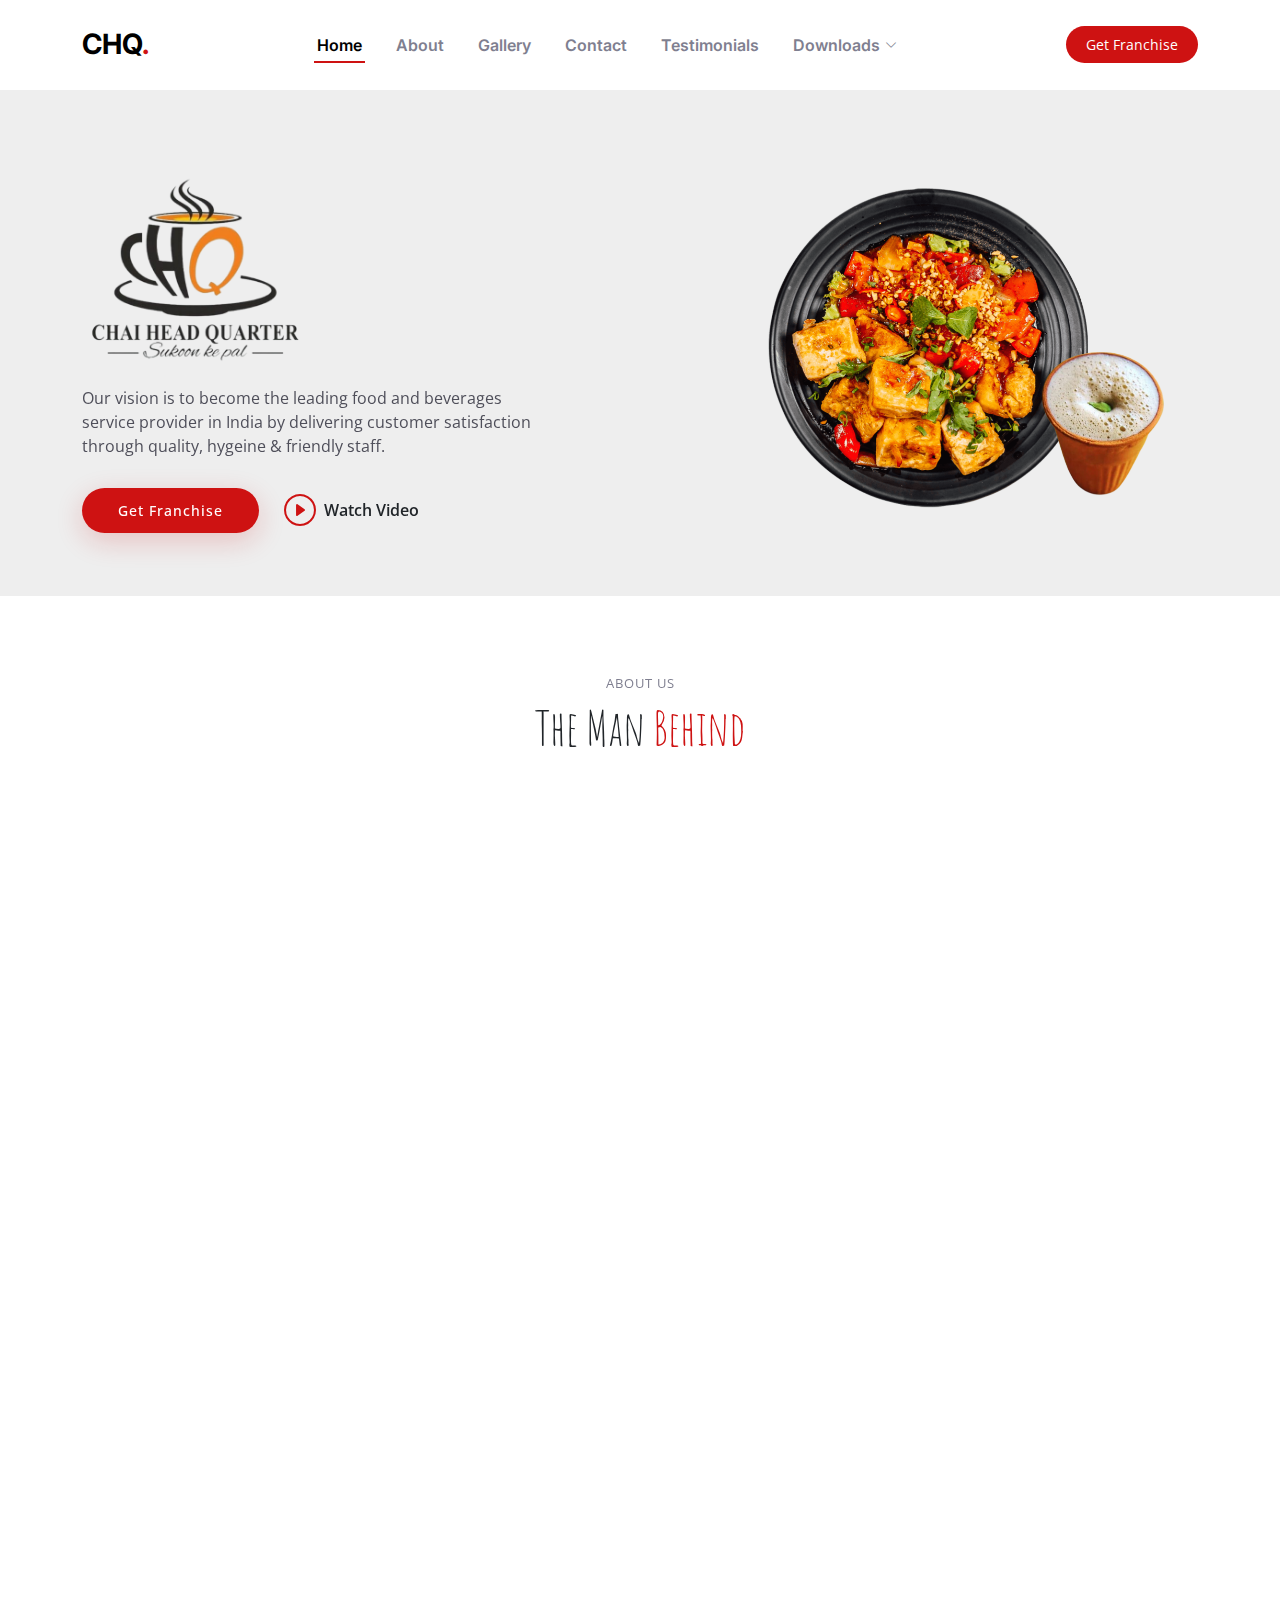
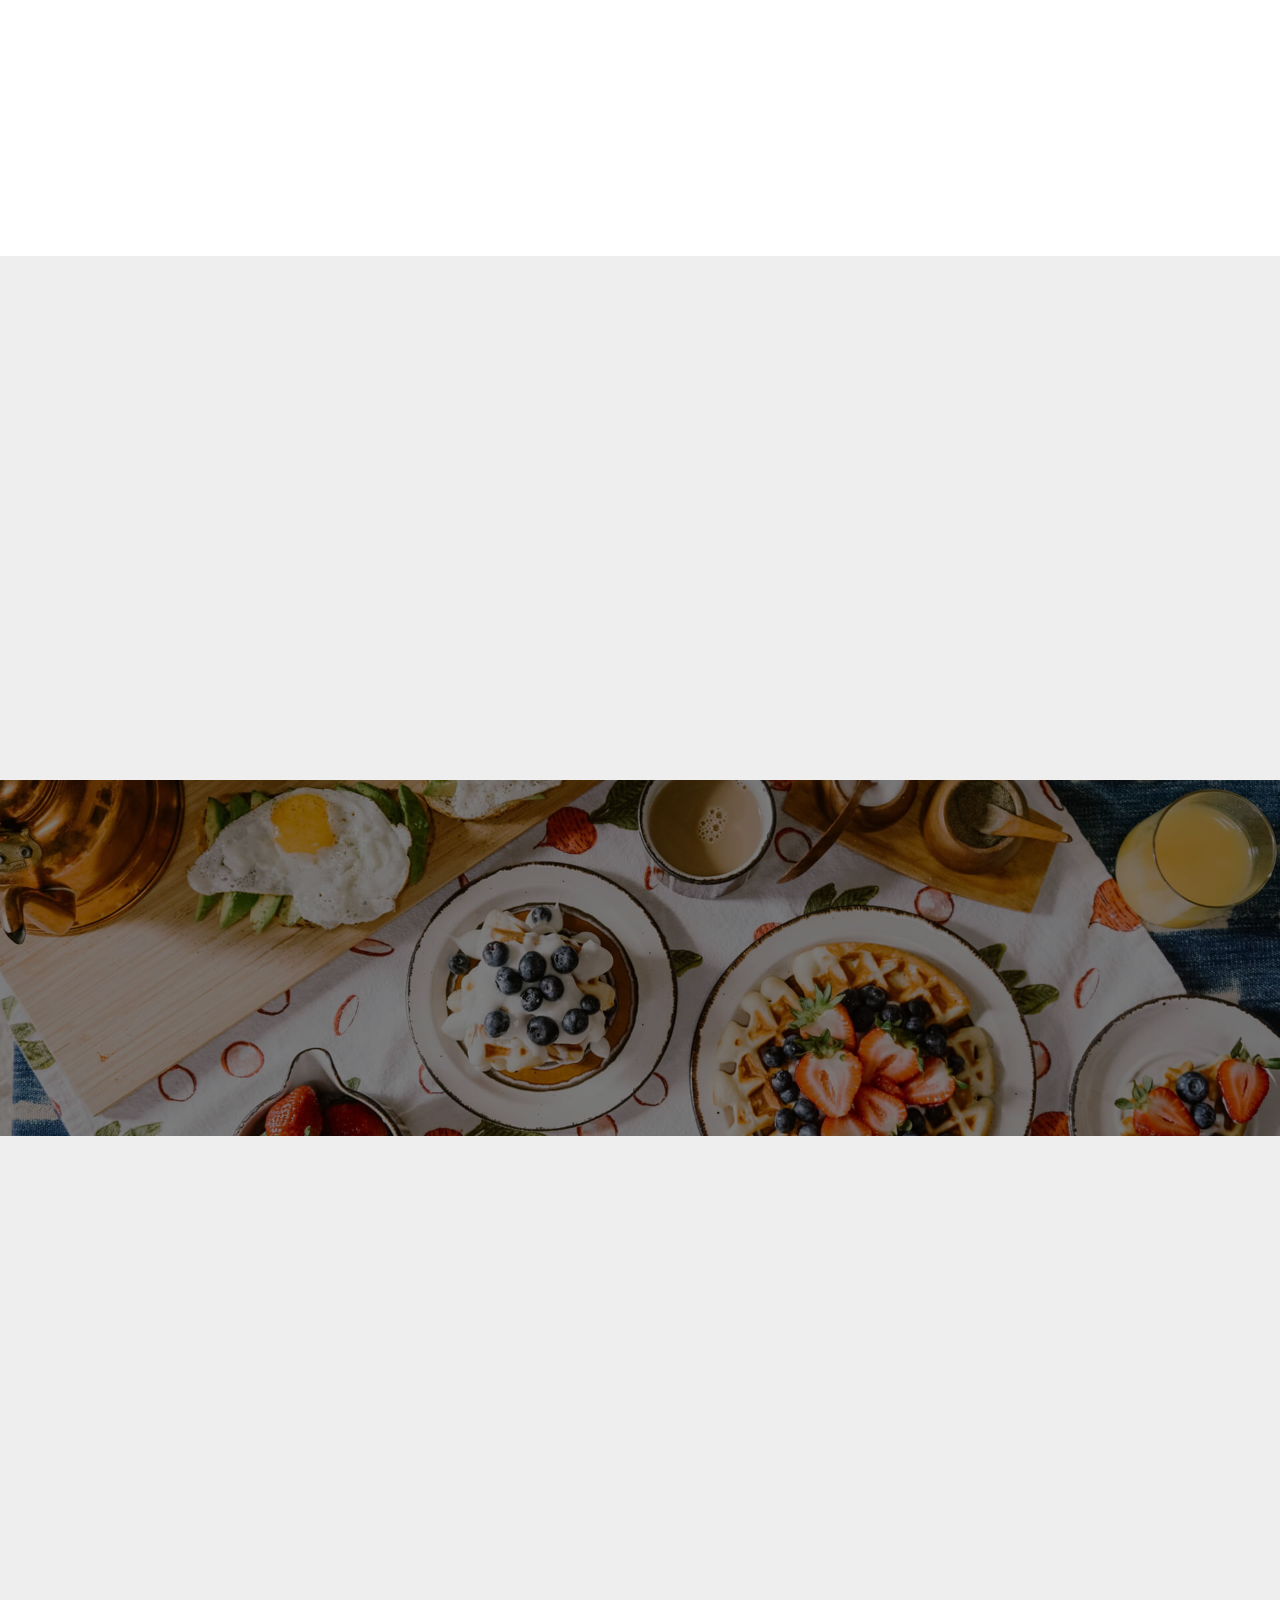
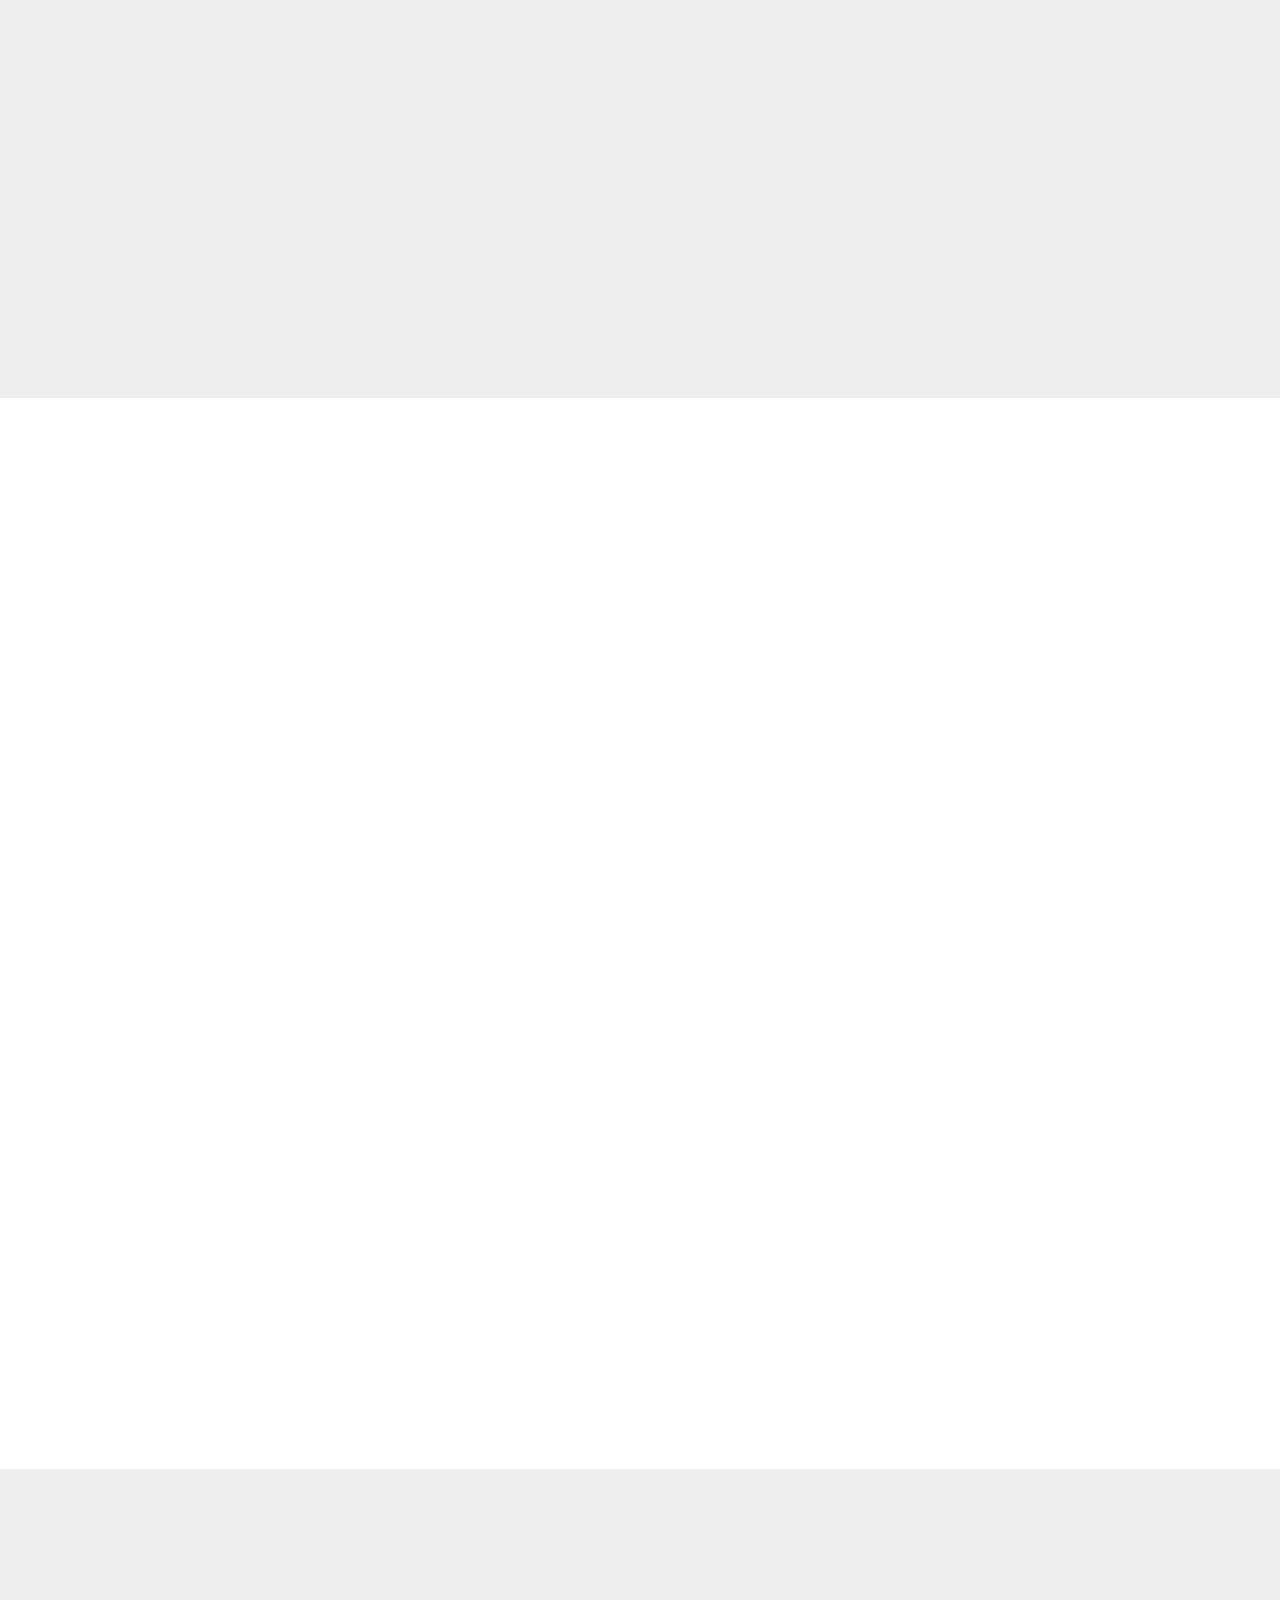
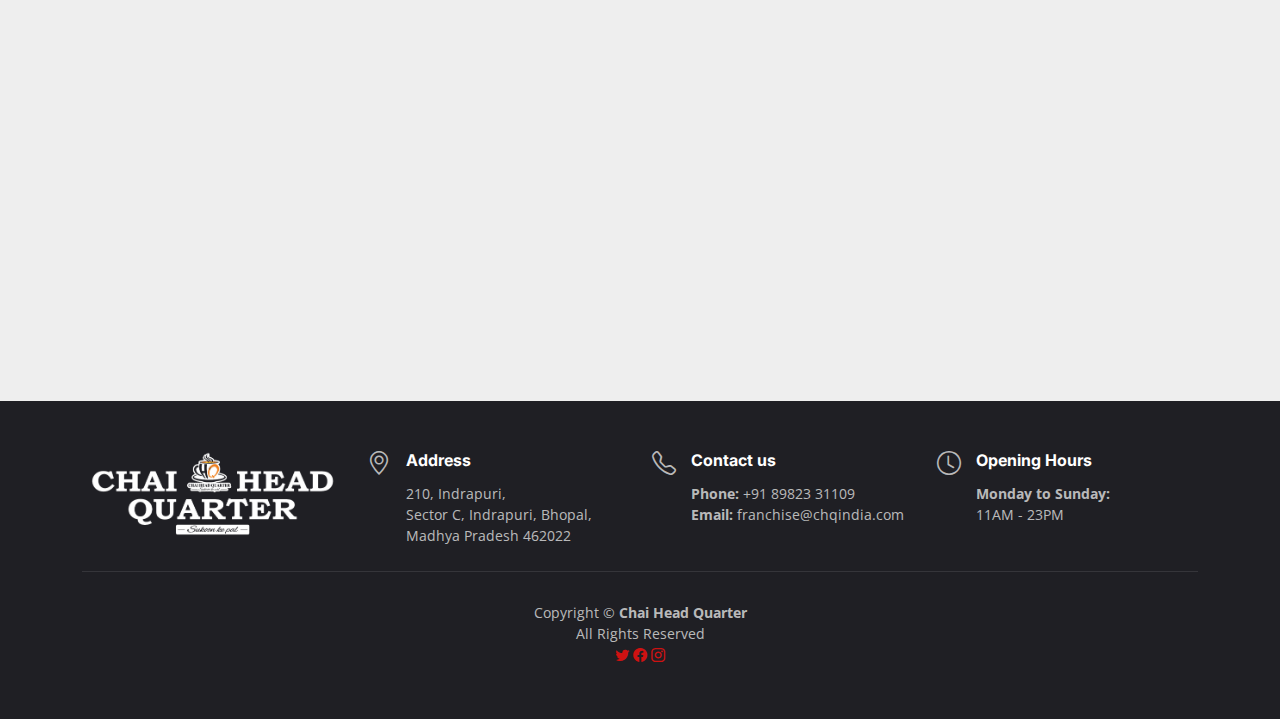
==== index.html @ a9a66162 "initial commit" ====
<!DOCTYPE html>
<html lang="en">

<head>
  <meta charset="utf-8">
  <meta content="width=device-width, initial-scale=1.0" name="viewport">

  <title>Chai Head Quarterᵀᴹ | Sukoon Ke Pal</title>
  <meta content="Chai Head Quarter | Sukoon Ke Pal" name="description">
  <meta content="Chai Head Quarter | Sukoon Ke Pal" name="keywords">

  <!-- Favicons -->
  <link href="assets/img/chq_img/fav.png" rel="icon">
  <link href="assets/img/apple-touch-icon.png" rel="apple-touch-icon">

  <!-- Google Fonts -->
  <link rel="preconnect" href="https://fonts.googleapis.com">
  <link rel="preconnect" href="https://fonts.gstatic.com" crossorigin>
  <link href="https://fonts.googleapis.com/css2?family=Open+Sans:ital,wght@0,300;0,400;0,500;0,600;0,700;1,300;1,400;1,600;1,700&family=Amatic+SC:ital,wght@0,300;0,400;0,500;0,600;0,700;1,300;1,400;1,500;1,600;1,700&family=Inter:ital,wght@0,300;0,400;0,500;0,600;0,700;1,300;1,400;1,500;1,600;1,700&display=swap" rel="stylesheet">

  <!-- Vendor CSS Files -->
  <link href="assets/vendor/bootstrap/css/bootstrap.min.css" rel="stylesheet">
  <link href="assets/vendor/bootstrap-icons/bootstrap-icons.css" rel="stylesheet">
  <link href="assets/vendor/aos/aos.css" rel="stylesheet">
  <link href="assets/vendor/glightbox/css/glightbox.min.css" rel="stylesheet">
  <link href="assets/vendor/swiper/swiper-bundle.min.css" rel="stylesheet">

  <!-- Template Main CSS File -->
  <link href="assets/css/main.css" rel="stylesheet">

  <!-- =======================================================
  * Template Name: Yummy - v1.1.0
  * Template URL: https://bootstrapmade.com/yummy-bootstrap-restaurant-website-template/
  * Author: BootstrapMade.com
  * License: https://bootstrapmade.com/license/
  ======================================================== -->
</head>

<body>

  <!-- ======= Header ======= -->
  <header id="header" class="header fixed-top d-flex align-items-center">
    <div class="container d-flex align-items-center justify-content-between">

      <a href="index.html" class="logo d-flex align-items-center me-auto me-lg-0">
        <!-- Uncomment the line below if you also wish to use an image logo -->
        <!-- <img src="assets/img/logo.png" alt=""> -->
        <h1>CHQ<span>.</span></h1>
      </a>
      <nav id="navbar" class="navbar">
        <ul>
          <li><a href="#hero">Home</a></li>
          <li><a href="#about">About</a></li>
          <!-- <li><a href="#menu">Menu</a></li> -->
          <!-- <li><a href="#events">Events</a></li> -->
          <!-- <li><a href="#chefs">Chefs</a></li> -->
          <li><a href="#gallery">Gallery</a></li>
          <li><a href="#contact">Contact</a></li>
          <li><a href="#testimonials">Testimonials</a></li>
          <li class="dropdown"><a href="#"><span>Downloads</span> <i class="bi bi-chevron-down dropdown-indicator"></i></a>
            <ul>
              <li><a href="assets/docs/menu.pdf" target="_blank">Full Menu</a></li>
              <!-- <li class="dropdown"><a href="#"><span>Deep Drop Down</span> <i class="bi bi-chevron-down dropdown-indicator"></i></a>
                <ul>
                  <li><a href="#">Deep Drop Down 1</a></li>
                  <li><a href="#">Deep Drop Down 2</a></li>
                  <li><a href="#">Deep Drop Down 3</a></li>
                  <li><a href="#">Deep Drop Down 4</a></li>
                  <li><a href="#">Deep Drop Down 5</a></li>
                </ul>
              </li> -->
              <li><a href="assets/docs/CHQ Franchise offer.pdf" target="_blank">Franchise Offer</a></li>
              <li><a href="assets/docs/Co. Profile.pdf" target="_blank">Company Profile</a></li>
              <li><a href="assets/docs/Machinery List.pdf" target="_blank">Machinery List</a></li>
            </ul>
          </li>
        </ul>
      </nav><!-- .navbar -->

      <a class="btn-book-a-table" href="https://api.whatsapp.com/send?phone=918982331109&text=I need to know more about getting a Franchise!" target="_blank">Get Franchise</a>
      <i class="mobile-nav-toggle mobile-nav-show bi bi-list"></i>
      <i class="mobile-nav-toggle mobile-nav-hide d-none bi bi-x"></i>

    </div>
  </header><!-- End Header -->

  <!-- ======= Hero Section ======= -->
  <section id="hero" class="hero d-flex align-items-center section-bg">
    <div class="container">
      <div class="row justify-content-between gy-5">
        <div class="col-lg-5 order-2 order-lg-1 d-flex flex-column justify-content-center align-items-center align-items-lg-start text-center text-lg-start">
          <img src="assets/img/chq_img/fav.png" width="50%" height="auto" class="fade-up img-fluid" alt="" data-aos="zoom-out" data-aos-delay="300">
          <p data-aos="fade-up" data-aos-delay="100">Our vision is to become the leading food and beverages service provider in India by delivering customer satisfaction through quality, hygeine & friendly staff.</p>
          <div class="d-flex" data-aos="fade-up" data-aos-delay="200">
            <a href="https://api.whatsapp.com/send?phone=918982331109&text=I need to know more about getting a Franchise!" target="_blank" class="btn-book-a-table">Get Franchise</a>
            <a href="assets/img/chq_img/hero_video.mp4" class="glightbox btn-watch-video d-flex align-items-center"><i class="bi bi-play-circle"></i><span>Watch Video</span></a>
          </div>
        </div>
        <div class="col-lg-5 order-1 order-lg-2 text-center text-lg-start">
          <img src="assets/img/chq_img/combo-hero.png" class="img-fluid" alt="" data-aos="zoom-out" data-aos-delay="300">
        </div>
      </div>
    </div>
  </section><!-- End Hero Section -->

  <main id="main">

    <!-- ======= About Section ======= -->
    <section id="about" class="about">
      <div class="container" data-aos="fade-up">

        <div class="section-header">
          <h2>About Us</h2>
          <p>The Man <span>Behind</span></p>
        </div>

        <div class="row gy-4">
          <div class="col-lg-7 position-relative about-img rounded" style="background-image: url(assets/img/chq_img/16.jpg); background-size:auto;" data-aos="fade-up" data-aos-delay="150">
            <div class="call-us position-absolute">
              <h4>Get a Franchise</h4>
              <p>+91 89823 31109</p>
            </div>
          </div>
          <div class="col-lg-5 d-flex align-items-end" data-aos="fade-up" data-aos-delay="300">
            <div class="content ps-0 ps-lg-5">
              <p class="fst-italic">
                CHQ has an epic journey, back in 2021 Praveen Dwivedi from a small tribal village 
                in the Rewa region of India. He decided to open a chai coffee retail shop, despite 
                of the challenges, he thought that he would fight to make CHQ a brand in reality.
                Today CHQ has foot print in many cities like Bhopal, Rewa, Rishikesh, Shivpuri 
                and many more. We are proud of our team who is working round O’clock to make 
                CHQ a giant brand among foods & beverage industry with their distinctive idea’s. 
              </p>
              <ul>
                <li><i class="bi bi-check2-all"></i> Our Mission is to provide our customers the best freshly made tea with excellent service at a price that is fair to the producers and our customers.</li>
                <li><i class="bi bi-check2-all"></i> Our vision is to become the leading food and beverages service provider in India by delivering customer satisfaction through quality, hygeine & friendly staff.</li>
              </ul>
              <p>
                With the tinkling of cups, warm aroma of cardamom, punch of ginger and the 
                meaningful silence that follows each sip. In India chai has a creative and powerful 
                way of generating space for dialogue and conversation. It softens the air, allowing 
                people to see each other as they truly are. Humans, without their shields and 
                without prejudice.
              </p>

              <div class="position-relative mt-4 rounded">
                <img src="assets/img/chq_img/praveen.png" class="rounded img-fluid" alt="">
                <!-- <a href="https://www.youtube.com/watch?v=LXb3EKWsInQ" class="glightbox play-btn"></a> -->
              </div>
            </div>
          </div>
        </div>

      </div>
    </section><!-- End About Section -->

    <!-- ======= Why Us Section ======= -->
    <section id="why-us" class="why-us section-bg">
      <div class="container" data-aos="fade-up">

        <div class="row gy-4">

          <div class="col-lg-4" data-aos="fade-up" data-aos-delay="100">
            <div class="why-box">
              <h3>Why Choose CHQ?</h3>
              <p>
                Heavy discount to initial franchise. Low Investment Higher Returns Flexibility in changing menu (T&C apply) Design, kitchen as per your space availability. Flexibility in schedule Least royalty.
              </p>
              <div class="text-center">
                <a href="assets/docs/Co. Profile.pdf" target="_blank" class="more-btn">Learn More <i class="bx bx-chevron-right"></i></a>
              </div>
            </div>
          </div><!-- End Why Box -->

          <div class="col-lg-8 d-flex align-items-center">
            <div class="row gy-4">

              <div class="col-xl-4" data-aos="fade-up" data-aos-delay="200">
                <div class="icon-box d-flex flex-column justify-content-center align-items-center">
                  <i class="bi bi-clipboard-data"></i>
                  <h5>Mission</h5>
                  <p>To provide our customers the best freshly made tea with excellent service at a price that is fair to the producers and our customers.</p>
                </div>
              </div><!-- End Icon Box -->

              <div class="col-xl-4" data-aos="fade-up" data-aos-delay="300">
                <div class="icon-box d-flex flex-column justify-content-center align-items-center">
                  <i class="bi bi-gem"></i>
                  <h5>Vision</h5>
                  <p>Our vision is to become the leading food and beverages service provider in India by delivering customer satisfaction through quality, hygeine & friendly staff.</p>
                </div>
              </div><!-- End Icon Box -->

              <div class="col-xl-4" data-aos="fade-up" data-aos-delay="400">
                <div class="icon-box d-flex flex-column justify-content-center align-items-center">
                  <i class="bi bi-inboxes"></i>
                  <h5>Franchise Offer</h5>
                  <p>We’re looking for franchise partners to help us in our mission.<br/>You will receive full guidance & support in:</p>
                  <div class="text-center">
                    <a href="assets/docs/CHQ Franchise offer.pdf" target="_blank" class="more-btn">Learn More</a>
                  </div>
                </div>
              </div><!-- End Icon Box -->

            </div>
          </div>

        </div>

      </div>
    </section><!-- End Why Us Section -->

    <!-- ======= Stats Counter Section ======= -->
    <section id="stats-counter" class="stats-counter">
      <div class="container" data-aos="zoom-out">

        <div class="row gy-4">

          <div class="col-lg-3 col-md-6">
            <div class="stats-item text-center w-100 h-100">
              <!-- <span data-purecounter-start="0" data-purecounter-end="5+" data-purecounter-duration="1" class="purecounter"></span> -->
              <span class="">5+</span>
              <p>Franchise</p>
            </div>
          </div><!-- End Stats Item -->

          <div class="col-lg-3 col-md-6">
            <div class="stats-item text-center w-100 h-100">
              <!-- <span data-purecounter-start="0" data-purecounter-end="521" data-purecounter-duration="1" class="purecounter"></span>
              <p>20</p> -->
              <span class="">20+</span>
              <p>Workers</p>
            </div>
          </div><!-- End Stats Item -->

          <div class="col-lg-3 col-md-6">
            <div class="stats-item text-center w-100 h-100">
              <!-- <span data-purecounter-start="0" data-purecounter-end="1453" data-purecounter-duration="1" class="purecounter"></span> -->
              <span class="">100%</span>
              <p>Satisfaction</p>
            </div>
          </div><!-- End Stats Item -->

          <div class="col-lg-3 col-md-6">
            <div class="stats-item text-center w-100 h-100">
              <!-- <span data-purecounter-start="0" data-purecounter-end="32" data-purecounter-duration="1" class="purecounter"></span>
              <p>Workers</p> -->
              <span class="">24/7</span>
              <p>Franchise Support</p>
            </div>
          </div><!-- End Stats Item -->

        </div>

      </div>
    </section><!-- End Stats Counter Section -->

    <!-- ======= Events Section ======= -->
    <!-- <section id="events" class="events">
      <div class="container-fluid" data-aos="fade-up">

        <div class="section-header">
          <h2>Events</h2>
          <p>Share <span>Your Moments</span> In Our Restaurant</p>
        </div>

        <div class="slides-3 swiper" data-aos="fade-up" data-aos-delay="100">
          <div class="swiper-wrapper">

            <div class="swiper-slide event-item d-flex flex-column justify-content-end" style="background-image: url(assets/img/events-1.jpg)">
              <h3>Custom Parties</h3>
              <div class="price align-self-start">$99</div>
              <p class="description">
                Quo corporis voluptas ea ad. Consectetur inventore sapiente ipsum voluptas eos omnis facere. Enim facilis veritatis id est rem repudiandae nulla expedita quas.
              </p>
            </div>

            <div class="swiper-slide event-item d-flex flex-column justify-content-end" style="background-image: url(assets/img/events-2.jpg)">
              <h3>Private Parties</h3>
              <div class="price align-self-start">$289</div>
              <p class="description">
                In delectus sint qui et enim. Et ab repudiandae inventore quaerat doloribus. Facere nemo vero est ut dolores ea assumenda et. Delectus saepe accusamus aspernatur.
              </p>
            </div>

            <div class="swiper-slide event-item d-flex flex-column justify-content-end" style="background-image: url(assets/img/events-3.jpg)">
              <h3>Birthday Parties</h3>
              <div class="price align-self-start">$499</div>
              <p class="description">
                Laborum aperiam atque omnis minus omnis est qui assumenda quos. Quis id sit quibusdam. Esse quisquam ducimus officia ipsum ut quibusdam maxime. Non enim perspiciatis.
              </p>
            </div>

          </div>
          <div class="swiper-pagination"></div>
        </div>

      </div>
    </section> -->
    <!-- End Events Section -->

    <!-- ======= Chefs Section ======= -->
    <!-- <section id="chefs" class="chefs section-bg">
      <div class="container" data-aos="fade-up">

        <div class="section-header">
          <h2>Chefs</h2>
          <p>Our <span>Proffesional</span> Chefs</p>
        </div>

        <div class="row gy-4">

          <div class="col-lg-4 col-md-6 d-flex align-items-stretch" data-aos="fade-up" data-aos-delay="100">
            <div class="chef-member">
              <div class="member-img">
                <img src="assets/img/chefs/chefs-1.jpg" class="img-fluid" alt="">
                <div class="social">
                  <a href=""><i class="bi bi-twitter"></i></a>
                  <a href=""><i class="bi bi-facebook"></i></a>
                  <a href=""><i class="bi bi-instagram"></i></a>
                  <a href=""><i class="bi bi-linkedin"></i></a>
                </div>
              </div>
              <div class="member-info">
                <h4>Walter White</h4>
                <span>Master Chef</span>
                <p>Velit aut quia fugit et et. Dolorum ea voluptate vel tempore tenetur ipsa quae aut. Ipsum exercitationem iure minima enim corporis et voluptate.</p>
              </div>
            </div>
          </div>
          

          <div class="col-lg-4 col-md-6 d-flex align-items-stretch" data-aos="fade-up" data-aos-delay="200">
            <div class="chef-member">
              <div class="member-img">
                <img src="assets/img/chefs/chefs-2.jpg" class="img-fluid" alt="">
                <div class="social">
                  <a href=""><i class="bi bi-twitter"></i></a>
                  <a href=""><i class="bi bi-facebook"></i></a>
                  <a href=""><i class="bi bi-instagram"></i></a>
                  <a href=""><i class="bi bi-linkedin"></i></a>
                </div>
              </div>
              <div class="member-info">
                <h4>Sarah Jhonson</h4>
                <span>Patissier</span>
                <p>Quo esse repellendus quia id. Est eum et accusantium pariatur fugit nihil minima suscipit corporis. Voluptate sed quas reiciendis animi neque sapiente.</p>
              </div>
            </div>
          </div>
          

          <div class="col-lg-4 col-md-6 d-flex align-items-stretch" data-aos="fade-up" data-aos-delay="300">
            <div class="chef-member">
              <div class="member-img">
                <img src="assets/img/chefs/chefs-3.jpg" class="img-fluid" alt="">
                <div class="social">
                  <a href=""><i class="bi bi-twitter"></i></a>
                  <a href=""><i class="bi bi-facebook"></i></a>
                  <a href=""><i class="bi bi-instagram"></i></a>
                  <a href=""><i class="bi bi-linkedin"></i></a>
                </div>
              </div>
              <div class="member-info">
                <h4>William Anderson</h4>
                <span>Cook</span>
                <p>Vero omnis enim consequatur. Voluptas consectetur unde qui molestiae deserunt. Voluptates enim aut architecto porro aspernatur molestiae modi.</p>
              </div>
            </div>
          </div>
          

        </div>

      </div> -->
    </section>
    

    <!-- ======= Book A Table Section ======= -->
    <!-- <section id="book-a-table" class="book-a-table">
      <div class="container" data-aos="fade-up">

        <div class="section-header">
          <h2>Book A Table</h2>
          <p>Book <span>Your Stay</span> With Us</p>
        </div>

        <div class="row g-0">

          <div class="col-lg-4 reservation-img" style="background-image: url(assets/img/reservation.jpg);" data-aos="zoom-out" data-aos-delay="200"></div>

          <div class="col-lg-8 d-flex align-items-center reservation-form-bg">
            <form action="forms/book-a-table.php" method="post" role="form" class="php-email-form" data-aos="fade-up" data-aos-delay="100">
              <div class="row gy-4">
                <div class="col-lg-4 col-md-6">
                  <input type="text" name="name" class="form-control" id="name" placeholder="Your Name" data-rule="minlen:4" data-msg="Please enter at least 4 chars">
                  <div class="validate"></div>
                </div>
                <div class="col-lg-4 col-md-6">
                  <input type="email" class="form-control" name="email" id="email" placeholder="Your Email" data-rule="email" data-msg="Please enter a valid email">
                  <div class="validate"></div>
                </div>
                <div class="col-lg-4 col-md-6">
                  <input type="text" class="form-control" name="phone" id="phone" placeholder="Your Phone" data-rule="minlen:4" data-msg="Please enter at least 4 chars">
                  <div class="validate"></div>
                </div>
                <div class="col-lg-4 col-md-6">
                  <input type="text" name="date" class="form-control" id="date" placeholder="Date" data-rule="minlen:4" data-msg="Please enter at least 4 chars">
                  <div class="validate"></div>
                </div>
                <div class="col-lg-4 col-md-6">
                  <input type="text" class="form-control" name="time" id="time" placeholder="Time" data-rule="minlen:4" data-msg="Please enter at least 4 chars">
                  <div class="validate"></div>
                </div>
                <div class="col-lg-4 col-md-6">
                  <input type="number" class="form-control" name="people" id="people" placeholder="# of people" data-rule="minlen:1" data-msg="Please enter at least 1 chars">
                  <div class="validate"></div>
                </div>
              </div>
              <div class="form-group mt-3">
                <textarea class="form-control" name="message" rows="5" placeholder="Message"></textarea>
                <div class="validate"></div>
              </div>
              <div class="mb-3">
                <div class="loading">Loading</div>
                <div class="error-message"></div>
                <div class="sent-message">Your booking request was sent. We will call back or send an Email to confirm your reservation. Thank you!</div>
              </div>
              <div class="text-center"><button type="submit">Book a Table</button></div>
            </form>
          </div> -->
          <!-- End Reservation Form -->

        </div>

      </div>
    </section><!-- End Book A Table Section -->

    <!-- ======= Gallery Section ======= -->
    <section id="gallery" class="gallery section-bg">
      <div class="container" data-aos="fade-up">

        <div class="section-header">
          <h2>gallery</h2>
          <p>Check <span>Our Gallery</span></p>
        </div>

        <div class="gallery-slider swiper">
          <div class="swiper-wrapper align-items-center">
            <div class="swiper-slide"><a class="glightbox" data-gallery="images-gallery" href="assets/img/chq_img/gallery/1.jpg"><img src="assets/img/chq_img/gallery/1.jpg" class="img-fluid" alt=""></a></div>
            <div class="swiper-slide"><a class="glightbox" data-gallery="images-gallery" href="assets/img/chq_img/gallery/2.jpg"><img src="assets/img/chq_img/gallery/2.jpg" class="img-fluid" alt=""></a></div>
            <div class="swiper-slide"><a class="glightbox" data-gallery="images-gallery" href="assets/img/chq_img/gallery/3.jpg"><img src="assets/img/chq_img/gallery/3.jpg" class="img-fluid" alt=""></a></div>
            <div class="swiper-slide"><a class="glightbox" data-gallery="images-gallery" href="assets/img/chq_img/gallery/4.jpg"><img src="assets/img/chq_img/gallery/4.jpg" class="img-fluid" alt=""></a></div>
            <!-- <div class="swiper-slide"><a class="glightbox" data-gallery="images-gallery" href="assets/img/chq_img/gallery/5.mp4"><img src="assets/img/chq_img/gallery/5.mp4" class="img-fluid" alt=""></a></div>
            <div class="swiper-slide"><a class="glightbox" data-gallery="images-gallery" href="assets/img/chq_img/gallery/6.mp4"><img src="assets/img/chq_img/gallery/6.mp4" class="img-fluid" alt=""></a></div>
            <div class="swiper-slide"><a class="glightbox" data-gallery="images-gallery" href="assets/img/chq_img/gallery/7.mp4"><img src="assets/img/chq_img/gallery/7.mp4" class="img-fluid" alt=""></a></div>
            <div class="swiper-slide"><a class="glightbox" data-gallery="images-gallery" href="assets/img/chq_img/gallery/8.mp4"><img src="assets/img/chq_img/gallery/8.mp4" class="img-fluid" alt=""></a></div>
            <div class="swiper-slide"><a class="glightbox" data-gallery="images-gallery" href="assets/img/chq_img/gallery/9.mp4"><img src="assets/img/chq_img/gallery/9.mp4" class="img-fluid" alt=""></a></div> -->
            <div class="swiper-slide"><a class="glightbox" data-gallery="images-gallery" href="assets/img/chq_img/gallery/10.jpg"><img src="assets/img/chq_img/gallery/10.jpg" class="img-fluid" alt=""></a></div>
            <div class="swiper-slide"><a class="glightbox" data-gallery="images-gallery" href="assets/img/chq_img/gallery/11.jpg"><img src="assets/img/chq_img/gallery/11.jpg" class="img-fluid" alt=""></a></div>
            <div class="swiper-slide"><a class="glightbox" data-gallery="images-gallery" href="assets/img/chq_img/gallery/12.jpg"><img src="assets/img/chq_img/gallery/12.jpg" class="img-fluid" alt=""></a></div>
            <div class="swiper-slide"><a class="glightbox" data-gallery="images-gallery" href="assets/img/chq_img/gallery/13.jpg"><img src="assets/img/chq_img/gallery/13.jpg" class="img-fluid" alt=""></a></div>
            <div class="swiper-slide"><a class="glightbox" data-gallery="images-gallery" href="assets/img/chq_img/gallery/14.jpg"><img src="assets/img/chq_img/gallery/14.jpg" class="img-fluid" alt=""></a></div>
            <div class="swiper-slide"><a class="glightbox" data-gallery="images-gallery" href="assets/img/chq_img/gallery/15.jpg"><img src="assets/img/chq_img/gallery/15.jpg" class="img-fluid" alt=""></a></div>
            <div class="swiper-slide"><a class="glightbox" data-gallery="images-gallery" href="assets/img/chq_img/gallery/16.jpg"><img src="assets/img/chq_img/gallery/16.jpg" class="img-fluid" alt=""></a></div>
            <div class="swiper-slide"><a class="glightbox" data-gallery="images-gallery" href="assets/img/chq_img/gallery/17.jpg"><img src="assets/img/chq_img/gallery/17.jpg" class="img-fluid" alt=""></a></div>
            <div class="swiper-slide"><a class="glightbox" data-gallery="images-gallery" href="assets/img/chq_img/gallery/18.jpg"><img src="assets/img/chq_img/gallery/18.jpg" class="img-fluid" alt=""></a></div>
            <div class="swiper-slide"><a class="glightbox" data-gallery="images-gallery" href="assets/img/chq_img/gallery/19.jpg"><img src="assets/img/chq_img/gallery/19.jpg" class="img-fluid" alt=""></a></div>
            <div class="swiper-slide"><a class="glightbox" data-gallery="images-gallery" href="assets/img/chq_img/gallery/20.jpg"><img src="assets/img/chq_img/gallery/20.jpg" class="img-fluid" alt=""></a></div>
            <div class="swiper-slide"><a class="glightbox" data-gallery="images-gallery" href="assets/img/chq_img/gallery/21.jpg"><img src="assets/img/chq_img/gallery/21.jpg" class="img-fluid" alt=""></a></div>
            <div class="swiper-slide"><a class="glightbox" data-gallery="images-gallery" href="assets/img/chq_img/gallery/22.jpg"><img src="assets/img/chq_img/gallery/22.jpg" class="img-fluid" alt=""></a></div>
            <div class="swiper-slide"><a class="glightbox" data-gallery="images-gallery" href="assets/img/chq_img/gallery/23.jpg"><img src="assets/img/chq_img/gallery/23.jpg" class="img-fluid" alt=""></a></div>
            <div class="swiper-slide"><a class="glightbox" data-gallery="images-gallery" href="assets/img/chq_img/gallery/24.jpg"><img src="assets/img/chq_img/gallery/24.jpg" class="img-fluid" alt=""></a></div>
            <div class="swiper-slide"><a class="glightbox" data-gallery="images-gallery" href="assets/img/chq_img/gallery/25.jpg"><img src="assets/img/chq_img/gallery/25.jpg" class="img-fluid" alt=""></a></div>
            <div class="swiper-slide"><a class="glightbox" data-gallery="images-gallery" href="assets/img/chq_img/gallery/26.jpg"><img src="assets/img/chq_img/gallery/26.jpg" class="img-fluid" alt=""></a></div>
            <div class="swiper-slide"><a class="glightbox" data-gallery="images-gallery" href="assets/img/chq_img/gallery/27.jpg"><img src="assets/img/chq_img/gallery/27.jpg" class="img-fluid" alt=""></a></div>
            <div class="swiper-slide"><a class="glightbox" data-gallery="images-gallery" href="assets/img/chq_img/gallery/28.jpg"><img src="assets/img/chq_img/gallery/28.jpg" class="img-fluid" alt=""></a></div>
            <div class="swiper-slide"><a class="glightbox" data-gallery="images-gallery" href="assets/img/chq_img/gallery/29.jpg"><img src="assets/img/chq_img/gallery/29.jpg" class="img-fluid" alt=""></a></div>
            <div class="swiper-slide"><a class="glightbox" data-gallery="images-gallery" href="assets/img/chq_img/gallery/30.jpg"><img src="assets/img/chq_img/gallery/30.jpg" class="img-fluid" alt=""></a></div>
            <div class="swiper-slide"><a class="glightbox" data-gallery="images-gallery" href="assets/img/chq_img/gallery/31.jpg"><img src="assets/img/chq_img/gallery/31.jpg" class="img-fluid" alt=""></a></div>
            <div class="swiper-slide"><a class="glightbox" data-gallery="images-gallery" href="assets/img/chq_img/gallery/32.jpg"><img src="assets/img/chq_img/gallery/32.jpg" class="img-fluid" alt=""></a></div>
            <div class="swiper-slide"><a class="glightbox" data-gallery="images-gallery" href="assets/img/chq_img/gallery/33.jpg"><img src="assets/img/chq_img/gallery/33.jpg" class="img-fluid" alt=""></a></div>
            <div class="swiper-slide"><a class="glightbox" data-gallery="images-gallery" href="assets/img/chq_img/gallery/34.jpg"><img src="assets/img/chq_img/gallery/34.jpg" class="img-fluid" alt=""></a></div>
            <div class="swiper-slide"><a class="glightbox" data-gallery="images-gallery" href="assets/img/chq_img/gallery/35.jpg"><img src="assets/img/chq_img/gallery/35.jpg" class="img-fluid" alt=""></a></div>
            <div class="swiper-slide"><a class="glightbox" data-gallery="images-gallery" href="assets/img/chq_img/gallery/36.jpg"><img src="assets/img/chq_img/gallery/36.jpg" class="img-fluid" alt=""></a></div>
            <div class="swiper-slide"><a class="glightbox" data-gallery="images-gallery" href="assets/img/chq_img/gallery/37.jpg"><img src="assets/img/chq_img/gallery/37.jpg" class="img-fluid" alt=""></a></div>
            <div class="swiper-slide"><a class="glightbox" data-gallery="images-gallery" href="assets/img/chq_img/gallery/38.jpg"><img src="assets/img/chq_img/gallery/38.jpg" class="img-fluid" alt=""></a></div>
            <div class="swiper-slide"><a class="glightbox" data-gallery="images-gallery" href="assets/img/chq_img/gallery/39.jpg"><img src="assets/img/chq_img/gallery/39.jpg" class="img-fluid" alt=""></a></div>
            <div class="swiper-slide"><a class="glightbox" data-gallery="images-gallery" href="assets/img/chq_img/gallery/40.jpg"><img src="assets/img/chq_img/gallery/40.jpg" class="img-fluid" alt=""></a></div>
            <div class="swiper-slide"><a class="glightbox" data-gallery="images-gallery" href="assets/img/chq_img/gallery/combo-hero.png"><img src="assets/img/chq_img/gallery/combo-hero.png" class="img-fluid" alt=""></a></div>
            <div class="swiper-slide"><a class="glightbox" data-gallery="images-gallery" href="assets/img/chq_img/gallery/fav.jpg"><img src="assets/img/chq_img/gallery/fav.jpg" class="img-fluid" alt=""></a></div>
            <!-- <div class="swiper-slide"><a class="glightbox" data-gallery="images-gallery" href="assets/img/chq_img/gallery/hero_video.mp4"><img src="assets/img/chq_img/gallery/hero_video.mp4" class="img-fluid" alt=""></a></div> -->
            <div class="swiper-slide"><a class="glightbox" data-gallery="images-gallery" href="assets/img/chq_img/gallery/PHOTO-2022-01-01-00-30-32.jpg"><img src="assets/img/chq_img/gallery/PHOTO-2022-01-01-00-30-32.jpg" class="img-fluid" alt=""></a></div>
            <div class="swiper-slide"><a class="glightbox" data-gallery="images-gallery" href="assets/img/chq_img/gallery/41.jpg"><img src="assets/img/chq_img/gallery/41.jpg" class="img-fluid" alt=""></a></div>
            <div class="swiper-slide"><a class="glightbox" data-gallery="images-gallery" href="assets/img/chq_img/gallery/42.jpg"><img src="assets/img/chq_img/gallery/42.jpg" class="img-fluid" alt=""></a></div>
            <div class="swiper-slide"><a class="glightbox" data-gallery="images-gallery" href="assets/img/chq_img/gallery/43.jpg"><img src="assets/img/chq_img/gallery/43.jpg" class="img-fluid" alt=""></a></div>
            <div class="swiper-slide"><a class="glightbox" data-gallery="images-gallery" href="assets/img/chq_img/gallery/44.jpg"><img src="assets/img/chq_img/gallery/44.jpg" class="img-fluid" alt=""></a></div>
            <div class="swiper-slide"><a class="glightbox" data-gallery="images-gallery" href="assets/img/chq_img/gallery/45.jpg"><img src="assets/img/chq_img/gallery/45.jpg" class="img-fluid" alt=""></a></div>
            <div class="swiper-slide"><a class="glightbox" data-gallery="images-gallery" href="assets/img/chq_img/gallery/46.jpg"><img src="assets/img/chq_img/gallery/46.jpg" class="img-fluid" alt=""></a></div>
            <div class="swiper-slide"><a class="glightbox" data-gallery="images-gallery" href="assets/img/chq_img/gallery/47.jpg"><img src="assets/img/chq_img/gallery/47.jpg" class="img-fluid" alt=""></a></div>
            <div class="swiper-slide"><a class="glightbox" data-gallery="images-gallery" href="assets/img/chq_img/gallery/48.jpg"><img src="assets/img/chq_img/gallery/48.jpg" class="img-fluid" alt=""></a></div>
            <div class="swiper-slide"><a class="glightbox" data-gallery="images-gallery" href="assets/img/chq_img/gallery/49.jpg"><img src="assets/img/chq_img/gallery/49.jpg" class="img-fluid" alt=""></a></div>
            <div class="swiper-slide"><a class="glightbox" data-gallery="images-gallery" href="assets/img/chq_img/gallery/50.jpg"><img src="assets/img/chq_img/gallery/50.jpg" class="img-fluid" alt=""></a></div>
            <div class="swiper-slide"><a class="glightbox" data-gallery="images-gallery" href="assets/img/chq_img/gallery/51.jpg"><img src="assets/img/chq_img/gallery/51.jpg" class="img-fluid" alt=""></a></div>
            <div class="swiper-slide"><a class="glightbox" data-gallery="images-gallery" href="assets/img/chq_img/gallery/52.jpg"><img src="assets/img/chq_img/gallery/52.jpg" class="img-fluid" alt=""></a></div>
            <div class="swiper-slide"><a class="glightbox" data-gallery="images-gallery" href="assets/img/chq_img/gallery/53.jpg"><img src="assets/img/chq_img/gallery/53.jpg" class="img-fluid" alt=""></a></div>
          </div>
          <div class="swiper-pagination"></div>
        </div>

      </div>
    </section><!-- End Gallery Section -->

    <!-- ======= Contact Section ======= -->
    <section id="contact" class="contact">
      <div class="container" data-aos="fade-up">

        <div class="section-header">
          <h2>Contact</h2>
          <p>Need Help? <span>Contact Us</span></p>
        </div>

        <div class="mb-3">
          <div class="mapouter"><div class="gmap_canvas"><iframe width="1500" height="500" id="gmap_canvas" src="https://maps.google.com/maps?q=chai%20head%20quarte&t=&z=13&ie=UTF8&iwloc=&output=embed" frameborder="0" scrolling="no" marginheight="0" marginwidth="0"></iframe><a href="https://fmovies-online.net"></a><br><style>.mapouter{position:relative;text-align:right;height:500px;width:100%;}</style><a href="https://www.embedgooglemap.net">google maps embed link</a><style>.gmap_canvas {overflow:hidden;background:none!important;height:500px;width:100%;}</style></div></div>
          <!-- <iframe style="border:0; width: 100%; height: 350px;" src="https://www.google.com/maps/embed?pb=!1m14!1m8!1m3!1d12097.433213460943!2d-74.0062269!3d40.7101282!3m2!1i1024!2i768!4f13.1!3m3!1m2!1s0x0%3A0xb89d1fe6bc499443!2sDowntown+Conference+Center!5e0!3m2!1smk!2sbg!4v1539943755621" frameborder="0" allowfullscreen></iframe> -->
        </div><!-- End Google Maps -->

        <div class="row gy-4">

          <div class="col-md-6">
            <div class="info-item  d-flex align-items-center">
              <i class="icon bi bi-map flex-shrink-0"></i>
              <div>
                <h3>Our Address</h3>
                <p>210, Indrapuri, Sector C, Indrapuri, Bhopal, Madhya Pradesh 462022</p>
              </div>
            </div>
          </div><!-- End Info Item -->

          <div class="col-md-6">
            <div class="info-item d-flex align-items-center">
              <i class="icon bi bi-envelope flex-shrink-0"></i>
              <div>
                <h3>Email Us</h3>
                <p>franchise@chqindia.com</p>
              </div>
            </div>
          </div><!-- End Info Item -->

          <div class="col-md-6">
            <div class="info-item  d-flex align-items-center">
              <i class="icon bi bi-telephone flex-shrink-0"></i>
              <div>
                <h3>Call Us</h3>
                <p>+91 89823 31109</p>
              </div>
            </div>
          </div><!-- End Info Item -->

          <div class="col-md-6">
            <div class="info-item  d-flex align-items-center">
              <i class="icon bi bi-share flex-shrink-0"></i>
              <div>
                <h3>Opening Hours</h3>
                <div><strong>Mon-Sun:</strong> 11AM - 23PM;
                </div>
              </div>
            </div>
          </div><!-- End Info Item -->

        </div>

        <!-- <form action="forms/contact.php" method="post" role="form" class="php-email-form p-3 p-md-4">
          <div class="row">
            <div class="col-xl-6 form-group">
              <input type="text" name="name" class="form-control" id="name" placeholder="Your Name" required>
            </div>
            <div class="col-xl-6 form-group">
              <input type="email" class="form-control" name="email" id="email" placeholder="Your Email" required>
            </div>
          </div>
          <div class="form-group">
            <input type="text" class="form-control" name="subject" id="subject" placeholder="Subject" required>
          </div>
          <div class="form-group">
            <textarea class="form-control" name="message" rows="5" placeholder="Message" required></textarea>
          </div>
          <div class="my-3">
            <div class="loading">Loading</div>
            <div class="error-message"></div>
            <div class="sent-message">Your message has been sent. Thank you!</div>
          </div>
          <div class="text-center"><button type="submit">Send Message</button></div>
        </form> -->
        <!--End Contact Form -->

      </div>
    </section><!-- End Contact Section -->


    <!-- ======= Testimonials Section ======= -->
    <section id="testimonials" class="testimonials section-bg">
      <div class="container" data-aos="fade-up">

        <div class="section-header">
          <h2>Testimonials</h2>
          <p>What Are They <span>Saying About Us</span></p>
        </div>

        <div class="slides-1 swiper" data-aos="fade-up" data-aos-delay="100">
          <div class="swiper-wrapper">

            <div class="swiper-slide">
              <div class="testimonial-item">
                <div class="row gy-4 justify-content-center">
                  <div class="col-lg-6">
                    <div class="testimonial-content">
                      <p>
                        <i class="bi bi-quote quote-icon-left"></i>
                        Amazing place, mostly tea and cold coffee and their music playlist😁 <br/>you can spend your time with yours love ones at this place ,best in their place
                        <i class="bi bi-quote quote-icon-right"></i>
                      </p>
                      <h3>Shubham Anand</h3>
                      <!-- <h4>Ceo &amp; Founder</h4> -->
                      <div class="stars">
                        <i class="bi bi-star-fill"></i><i class="bi bi-star-fill"></i><i class="bi bi-star-fill"></i><i class="bi bi-star-fill"></i><i class="bi bi-star-fill"></i>
                      </div>
                    </div>
                  </div>
                  <div class="col-lg-2 text-center">
                    <img src="assets/img/testimonials/shubham.png" class="img-fluid testimonial-img" alt="">
                  </div>
                </div>
              </div>
            </div><!-- End testimonial item -->

            <div class="swiper-slide">
              <div class="testimonial-item">
                <div class="row gy-4 justify-content-center">
                  <div class="col-lg-6">
                    <div class="testimonial-content">
                      <p>
                        <i class="bi bi-quote quote-icon-left"></i>
                        The flavour of cold coffee is just amazing.... many more are here to try for some sukoon ke pal. ☕
                        <i class="bi bi-quote quote-icon-right"></i>
                      </p>
                      <h3>Utkarsh Mishra</h3>
                      <!-- <h4>Designer</h4> -->
                      <div class="stars">
                        <i class="bi bi-star-fill"></i><i class="bi bi-star-fill"></i><i class="bi bi-star-fill"></i><i class="bi bi-star-fill"></i><i class="bi bi-star-fill"></i>
                      </div>
                    </div>
                  </div>
                  <div class="col-lg-2 text-center">
                    <img src="assets/img/testimonials/utkarsh.png" class="img-fluid testimonial-img" alt="">
                  </div>
                </div>
              </div>
            </div><!-- End testimonial item -->

            <div class="swiper-slide">
              <div class="testimonial-item">
                <div class="row gy-4 justify-content-center">
                  <div class="col-lg-6">
                    <div class="testimonial-content">
                      <p>
                        <i class="bi bi-quote quote-icon-left"></i>
                        The only place where i get a good vibes and 90s evergreen songs for listening. Cheerful place i loved it..!💯❤️
                        <i class="bi bi-quote quote-icon-right"></i>
                      </p>
                      <h3>Pancham Yaduwanshi Editography</h3>
                      <!-- <h4>Store Owner</h4> -->
                      <div class="stars">
                        <i class="bi bi-star-fill"></i><i class="bi bi-star-fill"></i><i class="bi bi-star-fill"></i><i class="bi bi-star-fill"></i><i class="bi bi-star-fill"></i>
                      </div>
                    </div>
                  </div>
                  <div class="col-lg-2 text-center">
                    <img src="assets/img/testimonials/pancham.png" class="img-fluid testimonial-img" alt="">
                  </div>
                </div>
              </div>
            </div>
              
            <div class="swiper-slide">
              <div class="testimonial-item">
                <div class="row gy-4 justify-content-center">
                  <div class="col-lg-6">
                    <div class="testimonial-content">
                      <p>
                        <i class="bi bi-quote quote-icon-left"></i>
                        Best Sitting area, Good quality food, Best chai (Tea) & Cold Coffee, ice tea cafe in this area
                        <i class="bi bi-quote quote-icon-right"></i>
                      </p>
                      <h3>iamitmusic</h3>
                      <!-- <h4>Store Owner</h4> -->
                      <div class="stars">
                        <i class="bi bi-star-fill"></i><i class="bi bi-star-fill"></i><i class="bi bi-star-fill"></i><i class="bi bi-star-fill"></i><i class="bi bi-star-fill"></i>
                      </div>
                    </div>
                  </div>
                  <div class="col-lg-2 text-center">
                    <img src="assets/img/testimonials/iamitmusic.png" class="img-fluid testimonial-img" alt="">
                  </div>
                </div>
              </div>
            </div>
              
            <div class="swiper-slide">
              <div class="testimonial-item">
                <div class="row gy-4 justify-content-center">
                  <div class="col-lg-6">
                    <div class="testimonial-content">
                      <p>
                        <i class="bi bi-quote quote-icon-left"></i>
                        A Tea corner with a great taste and different flavors of Tea and Snacks and has awesome Exterior and Interior Decoration.....
                        <i class="bi bi-quote quote-icon-right"></i>
                      </p>
                      <h3>Deepesh Pal</h3>
                      <!-- <h4>Store Owner</h4> -->
                      <div class="stars">
                        <i class="bi bi-star-fill"></i><i class="bi bi-star-fill"></i><i class="bi bi-star-fill"></i><i class="bi bi-star-fill"></i><i class="bi bi-star-fill"></i>
                      </div>
                    </div>
                  </div>
                  <div class="col-lg-2 text-center">
                    <img src="assets/img/testimonials/Deepesh.png" class="img-fluid testimonial-img" alt="">
                  </div>
                </div>
              </div>
            </div><!-- End testimonial item -->

            <div class="swiper-slide">
              <div class="testimonial-item">
                <div class="row gy-4 justify-content-center">
                  <div class="col-lg-6">
                    <div class="testimonial-content">
                      <p>
                        <i class="bi bi-quote quote-icon-left"></i>
                        What an experience! Always fresh food and coffee prices and tea are just fabulous, ambience of the place is also good
                        <i class="bi bi-quote quote-icon-right"></i>
                      </p>
                      <h3>i Agrawal</h3>
                      <!-- <h4>Entrepreneur</h4> -->
                      <div class="stars">
                        <i class="bi bi-star-fill"></i><i class="bi bi-star-fill"></i><i class="bi bi-star-fill"></i><i class="bi bi-star-fill"></i><i class="bi bi-star-fill"></i>
                      </div>
                    </div>
                  </div>
                  <div class="col-lg-2 text-center">
                    <img src="assets/img/testimonials/iAgrawal.png" class="img-fluid testimonial-img" alt="">
                  </div>
                </div>
              </div>
            </div><!-- End testimonial item -->

          </div>
          <div class="swiper-pagination"></div>
        </div>

      </div>
    </section><!-- End Testimonials Section -->


  </main><!-- End #main -->

  <!-- ======= Footer ======= -->
  <footer id="footer" class="footer">

    <div class="container">
      <div class="row gy-3">
        <div class="col-lg-3 col-md-6 footer-links">
          <img src="assets/img/fullname.png" class="img-fluid" alt="">
        </div>
        <div class="col-lg-3 col-md-6 d-flex">
          <i class="bi bi-geo-alt icon"></i>
          <div>
            <h4>Address</h4>
            <p>
              210, Indrapuri, <br/>Sector C, Indrapuri, Bhopal, <br/>Madhya Pradesh 462022
            </p>
          </div>

        </div>

        <div class="col-lg-3 col-md-6 footer-links d-flex">
          <i class="bi bi-telephone icon"></i>
          <div>
            <h4>Contact us</h4>
            <p>
              <strong>Phone:</strong> +91 89823 31109<br>
              <strong>Email:</strong> franchise@chqindia.com<br>
            </p>
          </div>
        </div>

        <div class="col-lg-3 col-md-6 footer-links d-flex">
          <i class="bi bi-clock icon"></i>
          <div>
            <h4>Opening Hours</h4>
            <p>
              <strong>Monday to Sunday:</strong><br>11AM - 23PM
            </p>
          </div>
        </div>


      </div>
    </div>

    <div class="container">
      <div class="copyright">
        Copyright &copy; <strong><span>Chai Head Quarter</span></strong><br/>All Rights Reserved
            <br/>
          <!-- <div class="social-links d-flex"> -->
            <a href="#" class="twitter"><i class="bi bi-twitter"></i></a>
            <a href="#" class="facebook"><i class="bi bi-facebook"></i></a>
            <a href="#" class="instagram"><i class="bi bi-instagram"></i></a>
            <!-- <a href="#" class="linkedin"><i class="bi bi-linkedin"></i></a> -->
          <!-- </div> -->
      </div>
      <div class="credits">
        <!-- All the links in the footer should remain intact. -->
        <!-- You can delete the links only if you purchased the pro version. -->
        <!-- Licensing information: https://bootstrapmade.com/license/ -->
        <!-- Purchase the pro version with working PHP/AJAX contact form: https://bootstrapmade.com/yummy-bootstrap-restaurant-website-template/ -->
        <!-- Designed by <a href="https://bootstrapmade.com/">BootstrapMade</a> -->
      </div>
      
    </div>

  </footer><!-- End Footer -->
  <!-- End Footer -->

  <a href="#" class="scroll-top d-flex align-items-center justify-content-center"><i class="bi bi-arrow-up-short"></i></a>

  <div id="preloader"></div>

  <!-- Vendor JS Files -->
  <script src="assets/vendor/bootstrap/js/bootstrap.bundle.min.js"></script>
  <script src="assets/vendor/aos/aos.js"></script>
  <script src="assets/vendor/glightbox/js/glightbox.min.js"></script>
  <script src="assets/vendor/purecounter/purecounter_vanilla.js"></script>
  <script src="assets/vendor/swiper/swiper-bundle.min.js"></script>
  <script src="assets/vendor/php-email-form/validate.js"></script>

  <!-- Template Main JS File -->
  <script src="assets/js/main.js"></script>

</body>

</html>
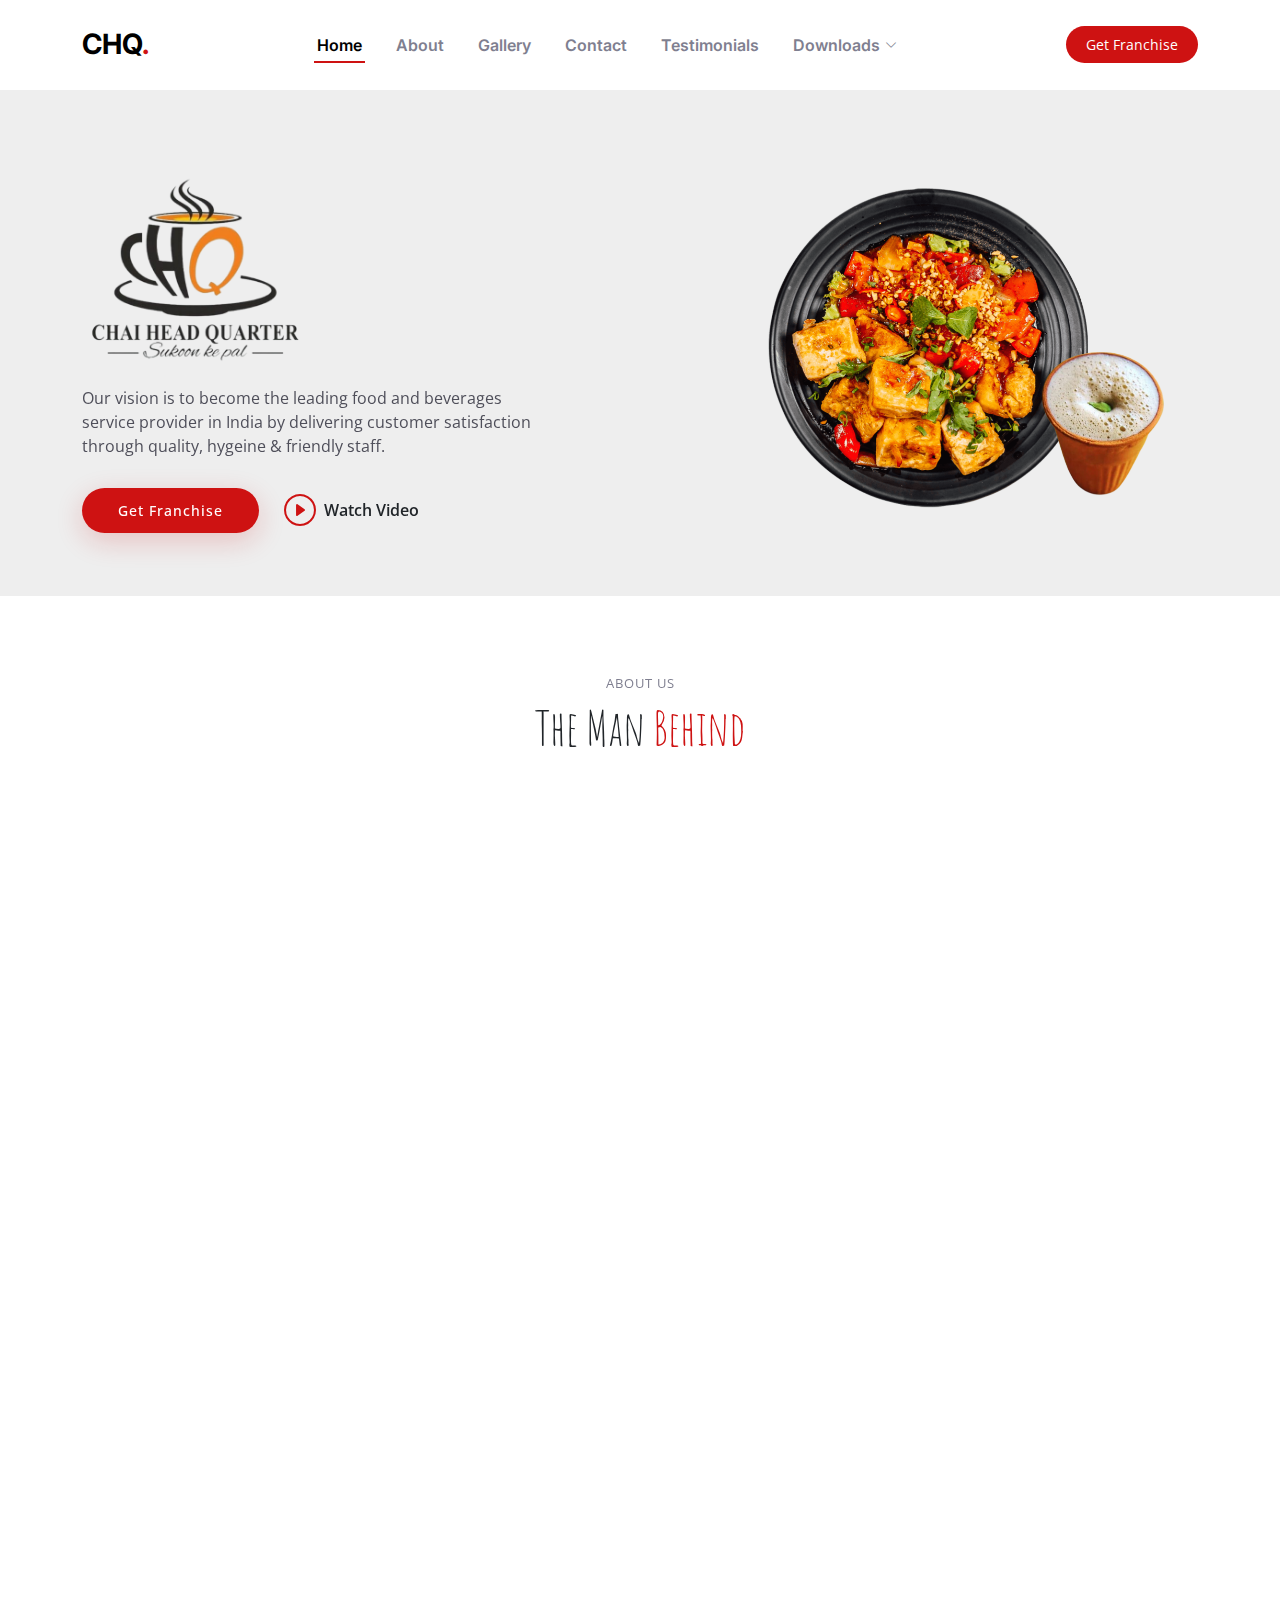
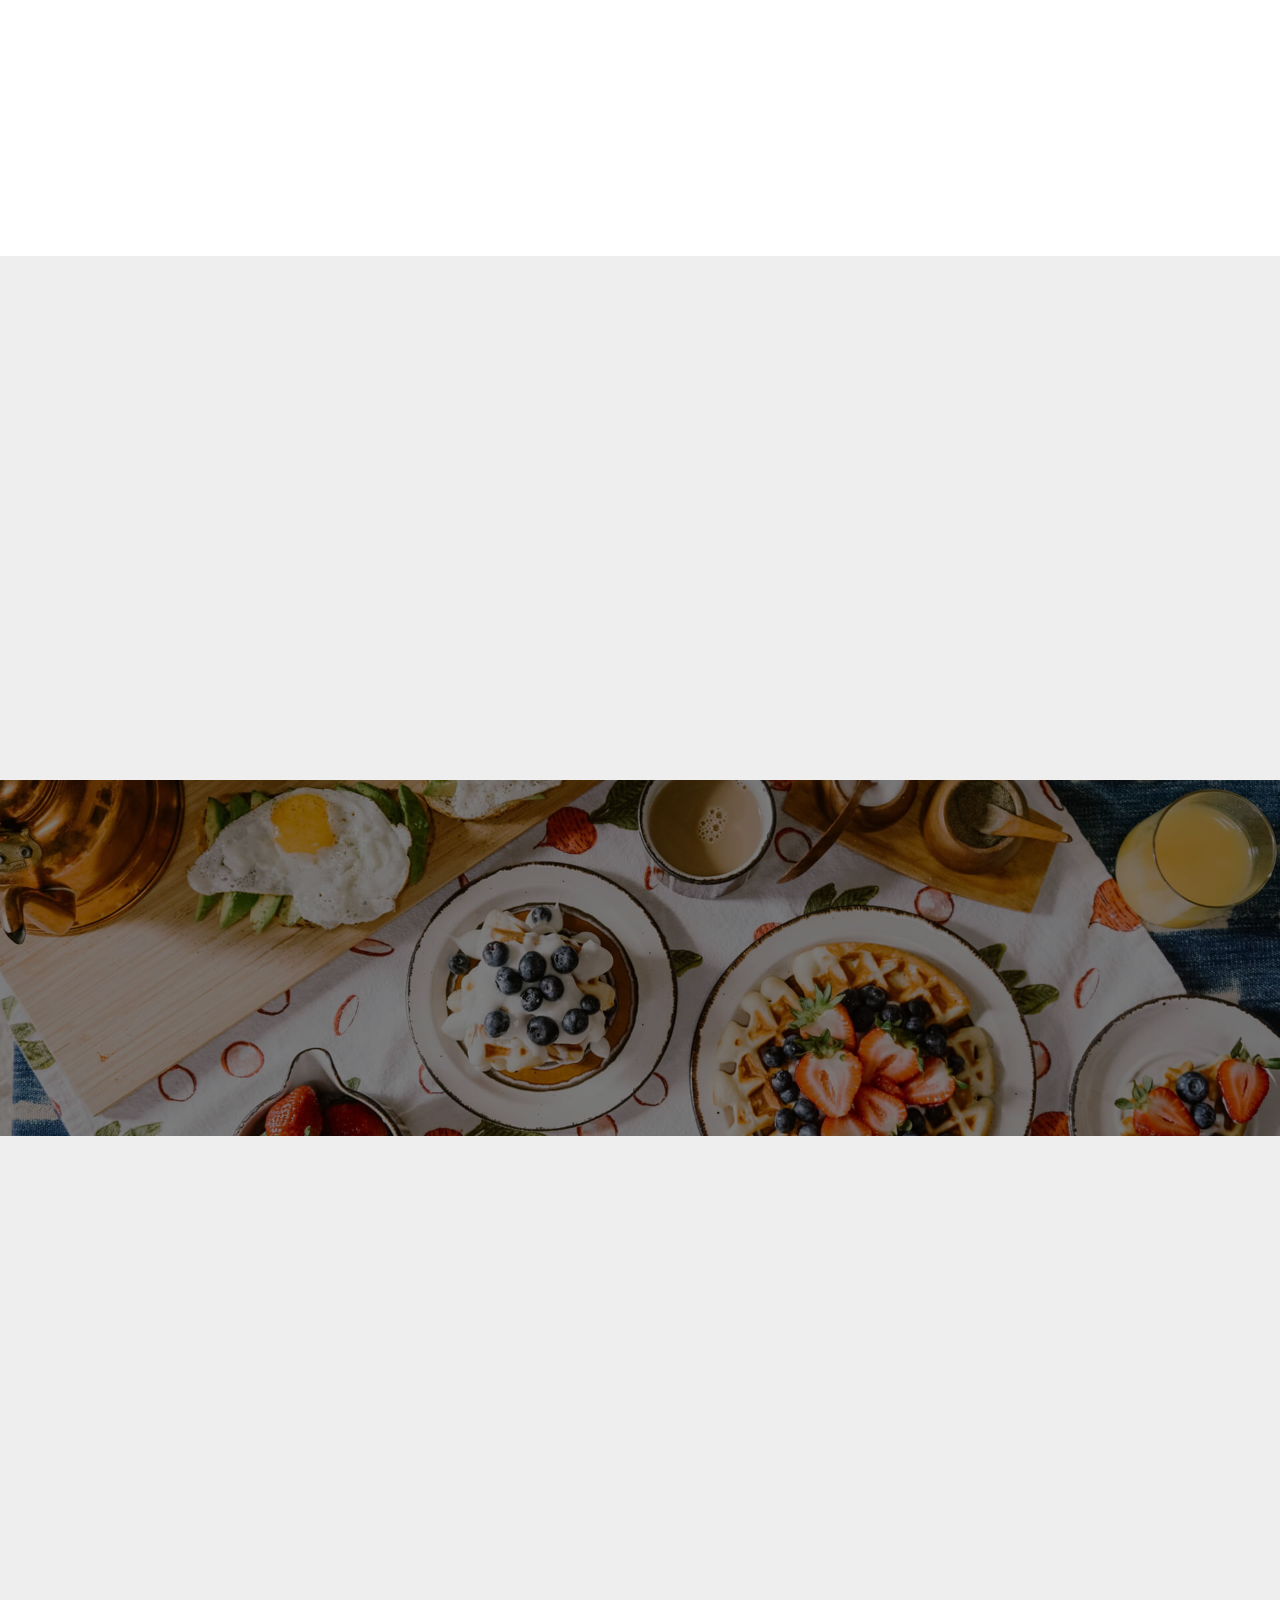
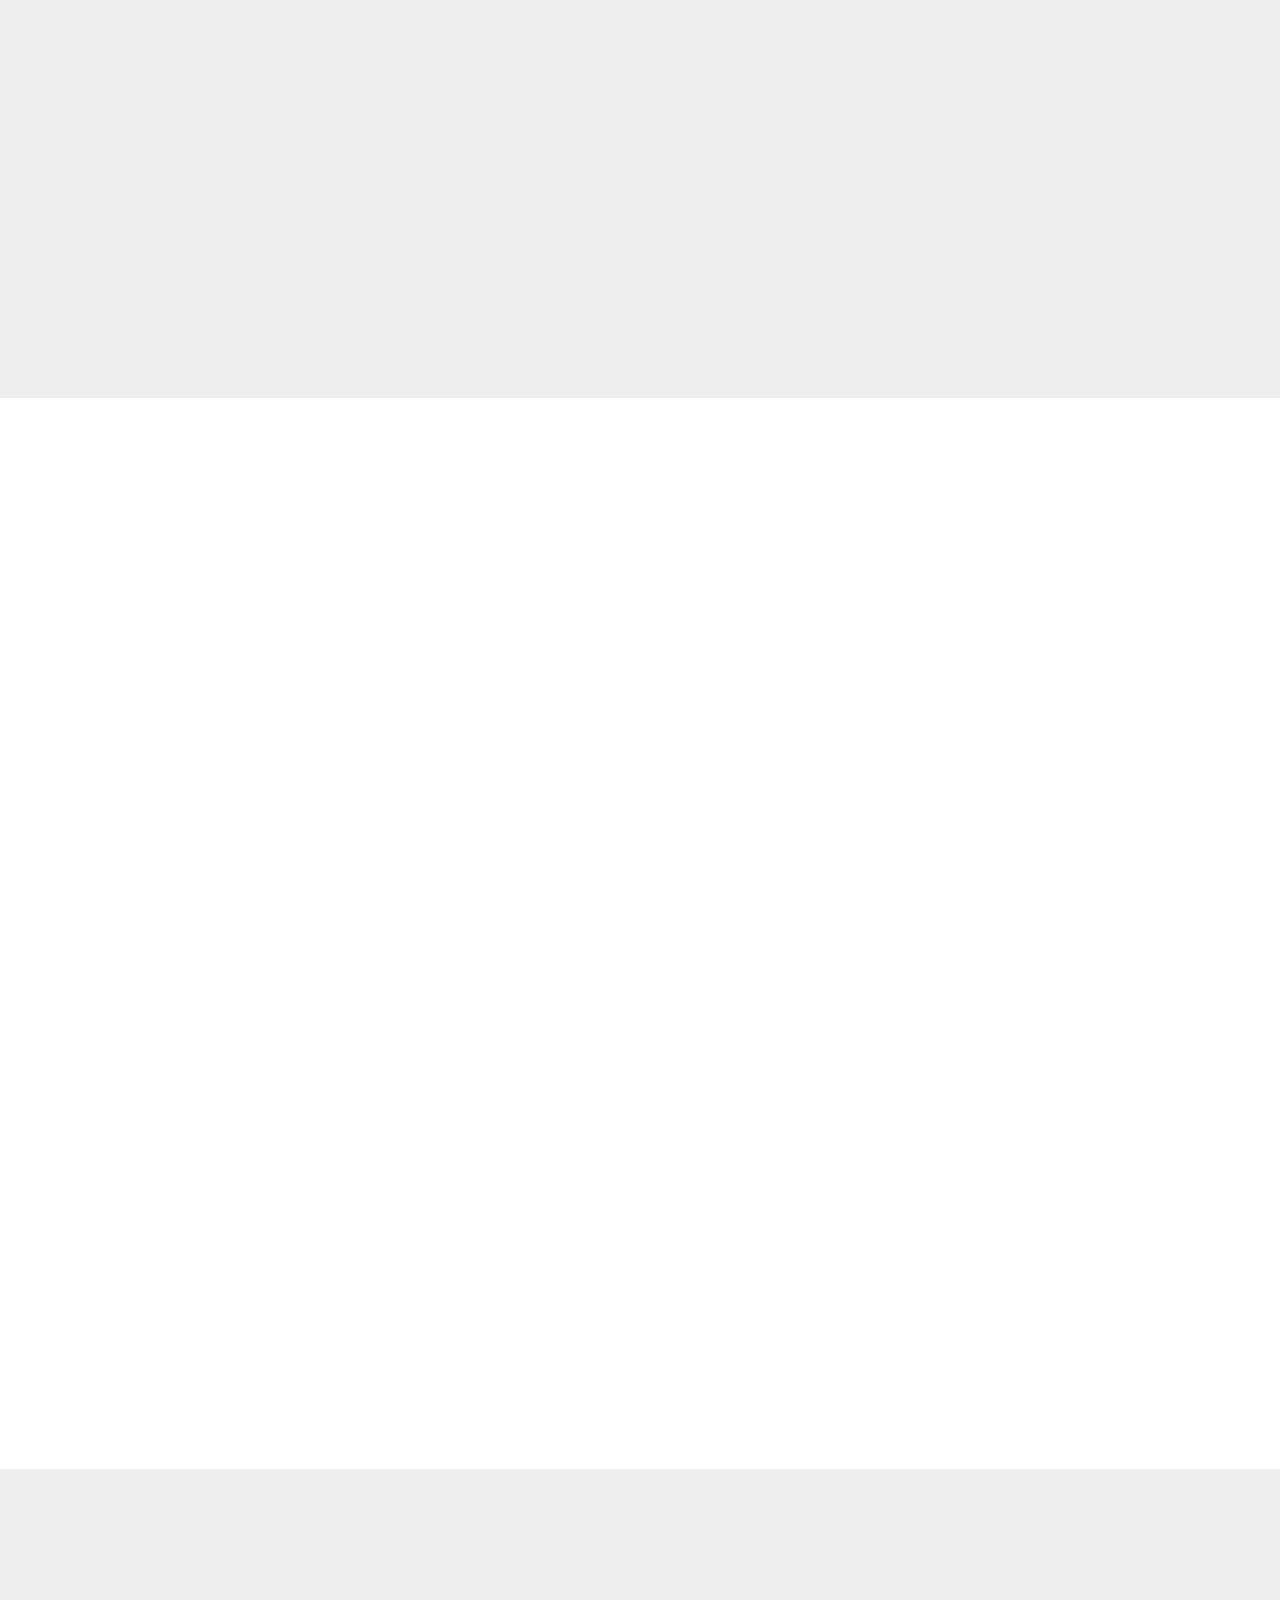
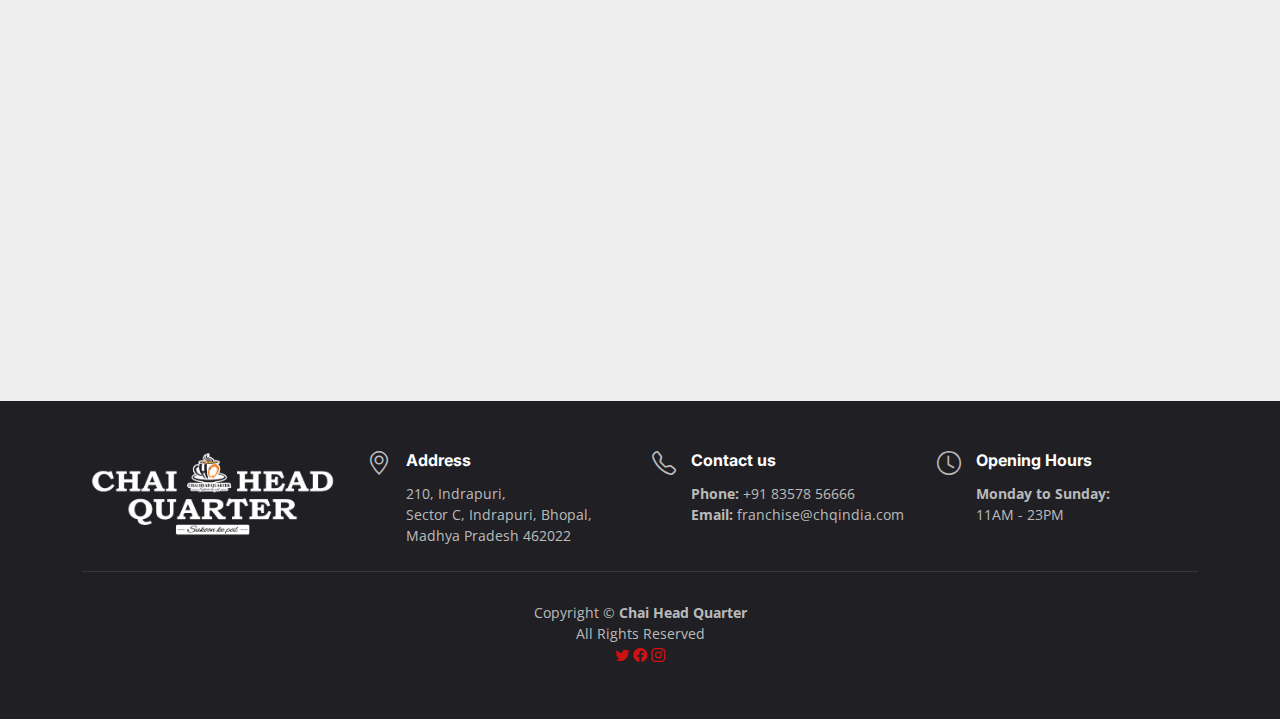
==== commit 123689a7: "initial commit" ====
--- a/index.html
+++ b/index.html
@@ -11,7 +11,7 @@
 
   <!-- Favicons -->
   <link href="assets/img/chq_img/fav.png" rel="icon">
-  <link href="assets/img/apple-touch-icon.png" rel="apple-touch-icon">
+  <link href="assets/img/chq_img/fav.png" rel="apple-touch-icon">
 
   <!-- Google Fonts -->
   <link rel="preconnect" href="https://fonts.googleapis.com">
@@ -72,12 +72,14 @@
               <li><a href="assets/docs/CHQ Franchise offer.pdf" target="_blank">Franchise Offer</a></li>
               <li><a href="assets/docs/Co. Profile.pdf" target="_blank">Company Profile</a></li>
               <li><a href="assets/docs/Machinery List.pdf" target="_blank">Machinery List</a></li>
+              <li><a href="assets/docs/CHQ Per Unit Cost.xlsx" target="_blank">Per Unit Cost</a></li>
+              <li><a href="assets/docs/CHQ ROI.xlsx" target="_blank">Estimated ROI</a></li>
             </ul>
           </li>
         </ul>
       </nav><!-- .navbar -->
 
-      <a class="btn-book-a-table" href="https://api.whatsapp.com/send?phone=918982331109&text=I need to know more about getting a Franchise!" target="_blank">Get Franchise</a>
+      <a class="btn-book-a-table" href="https://api.whatsapp.com/send?phone=918357856666&text=I need to know more about getting a Franchise!" target="_blank">Get Franchise</a>
       <i class="mobile-nav-toggle mobile-nav-show bi bi-list"></i>
       <i class="mobile-nav-toggle mobile-nav-hide d-none bi bi-x"></i>
 
@@ -92,7 +94,7 @@
           <img src="assets/img/chq_img/fav.png" width="50%" height="auto" class="fade-up img-fluid" alt="" data-aos="zoom-out" data-aos-delay="300">
           <p data-aos="fade-up" data-aos-delay="100">Our vision is to become the leading food and beverages service provider in India by delivering customer satisfaction through quality, hygeine & friendly staff.</p>
           <div class="d-flex" data-aos="fade-up" data-aos-delay="200">
-            <a href="https://api.whatsapp.com/send?phone=918982331109&text=I need to know more about getting a Franchise!" target="_blank" class="btn-book-a-table">Get Franchise</a>
+            <a href="https://api.whatsapp.com/send?phone=918357856666&text=I need to know more about getting a Franchise!" target="_blank" class="btn-book-a-table">Get Franchise</a>
             <a href="assets/img/chq_img/hero_video.mp4" class="glightbox btn-watch-video d-flex align-items-center"><i class="bi bi-play-circle"></i><span>Watch Video</span></a>
           </div>
         </div>
@@ -118,7 +120,7 @@
           <div class="col-lg-7 position-relative about-img rounded" style="background-image: url(assets/img/chq_img/16.jpg); background-size:auto;" data-aos="fade-up" data-aos-delay="150">
             <div class="call-us position-absolute">
               <h4>Get a Franchise</h4>
-              <p>+91 89823 31109</p>
+              <p>+91 83578 56666</p>
             </div>
           </div>
           <div class="col-lg-5 d-flex align-items-end" data-aos="fade-up" data-aos-delay="300">
@@ -552,7 +554,7 @@
               <i class="icon bi bi-telephone flex-shrink-0"></i>
               <div>
                 <h3>Call Us</h3>
-                <p>+91 89823 31109</p>
+                <p>+91 83578 56666</p>
               </div>
             </div>
           </div><!-- End Info Item -->
@@ -788,7 +790,7 @@
           <div>
             <h4>Contact us</h4>
             <p>
-              <strong>Phone:</strong> +91 89823 31109<br>
+              <strong>Phone:</strong> +91 83578 56666<br>
               <strong>Email:</strong> franchise@chqindia.com<br>
             </p>
           </div>
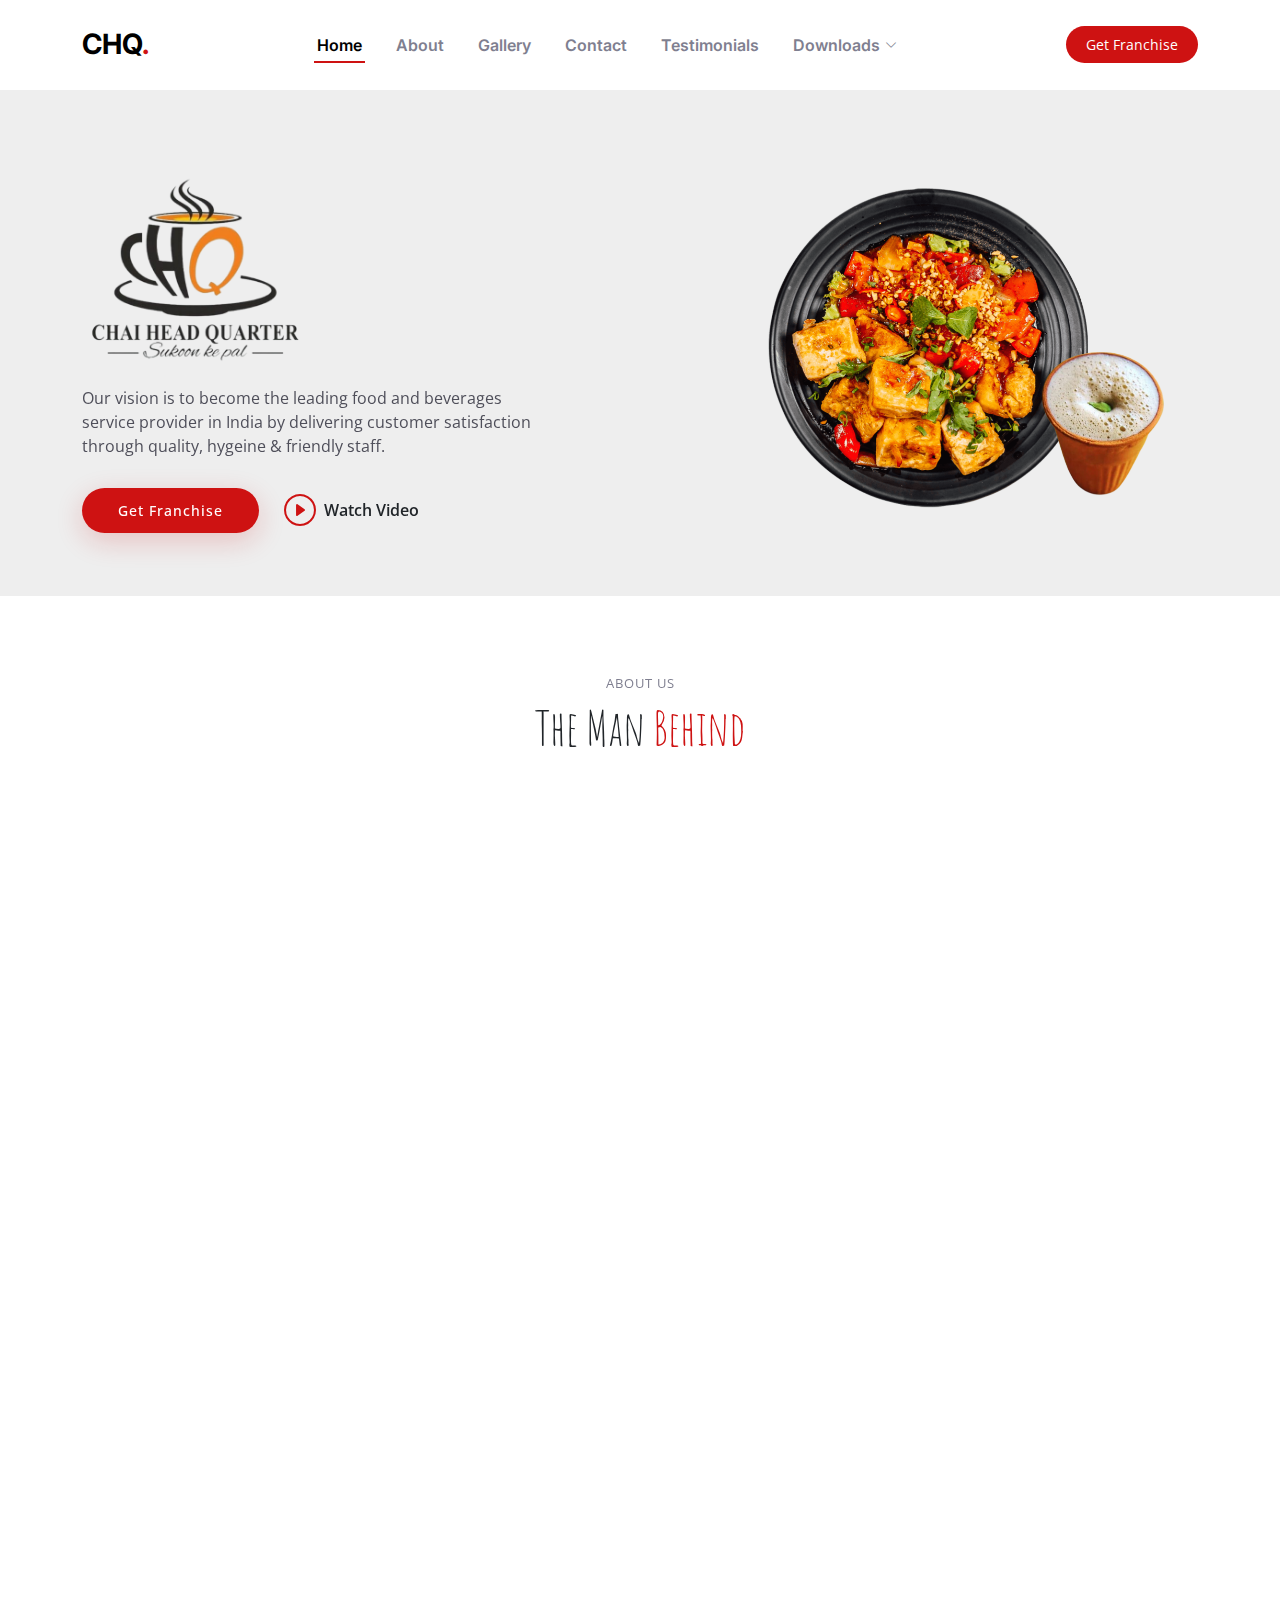
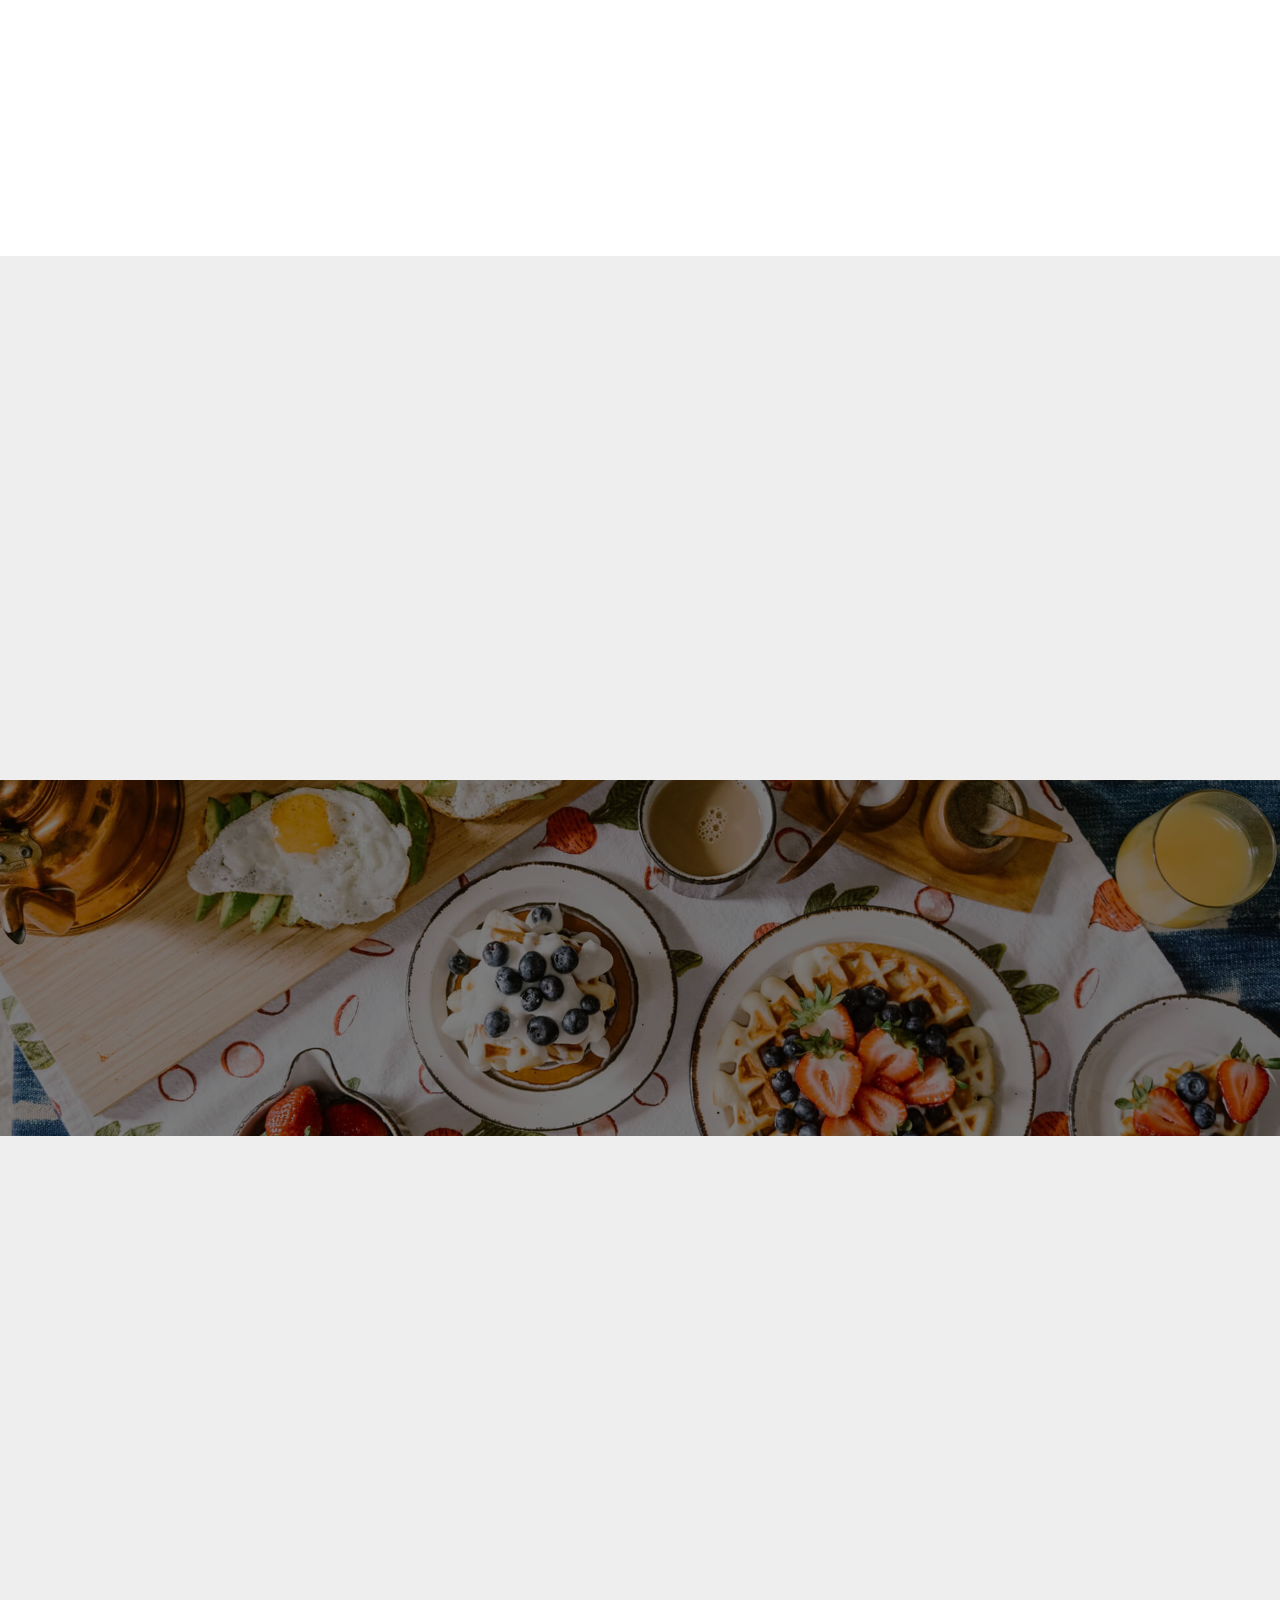
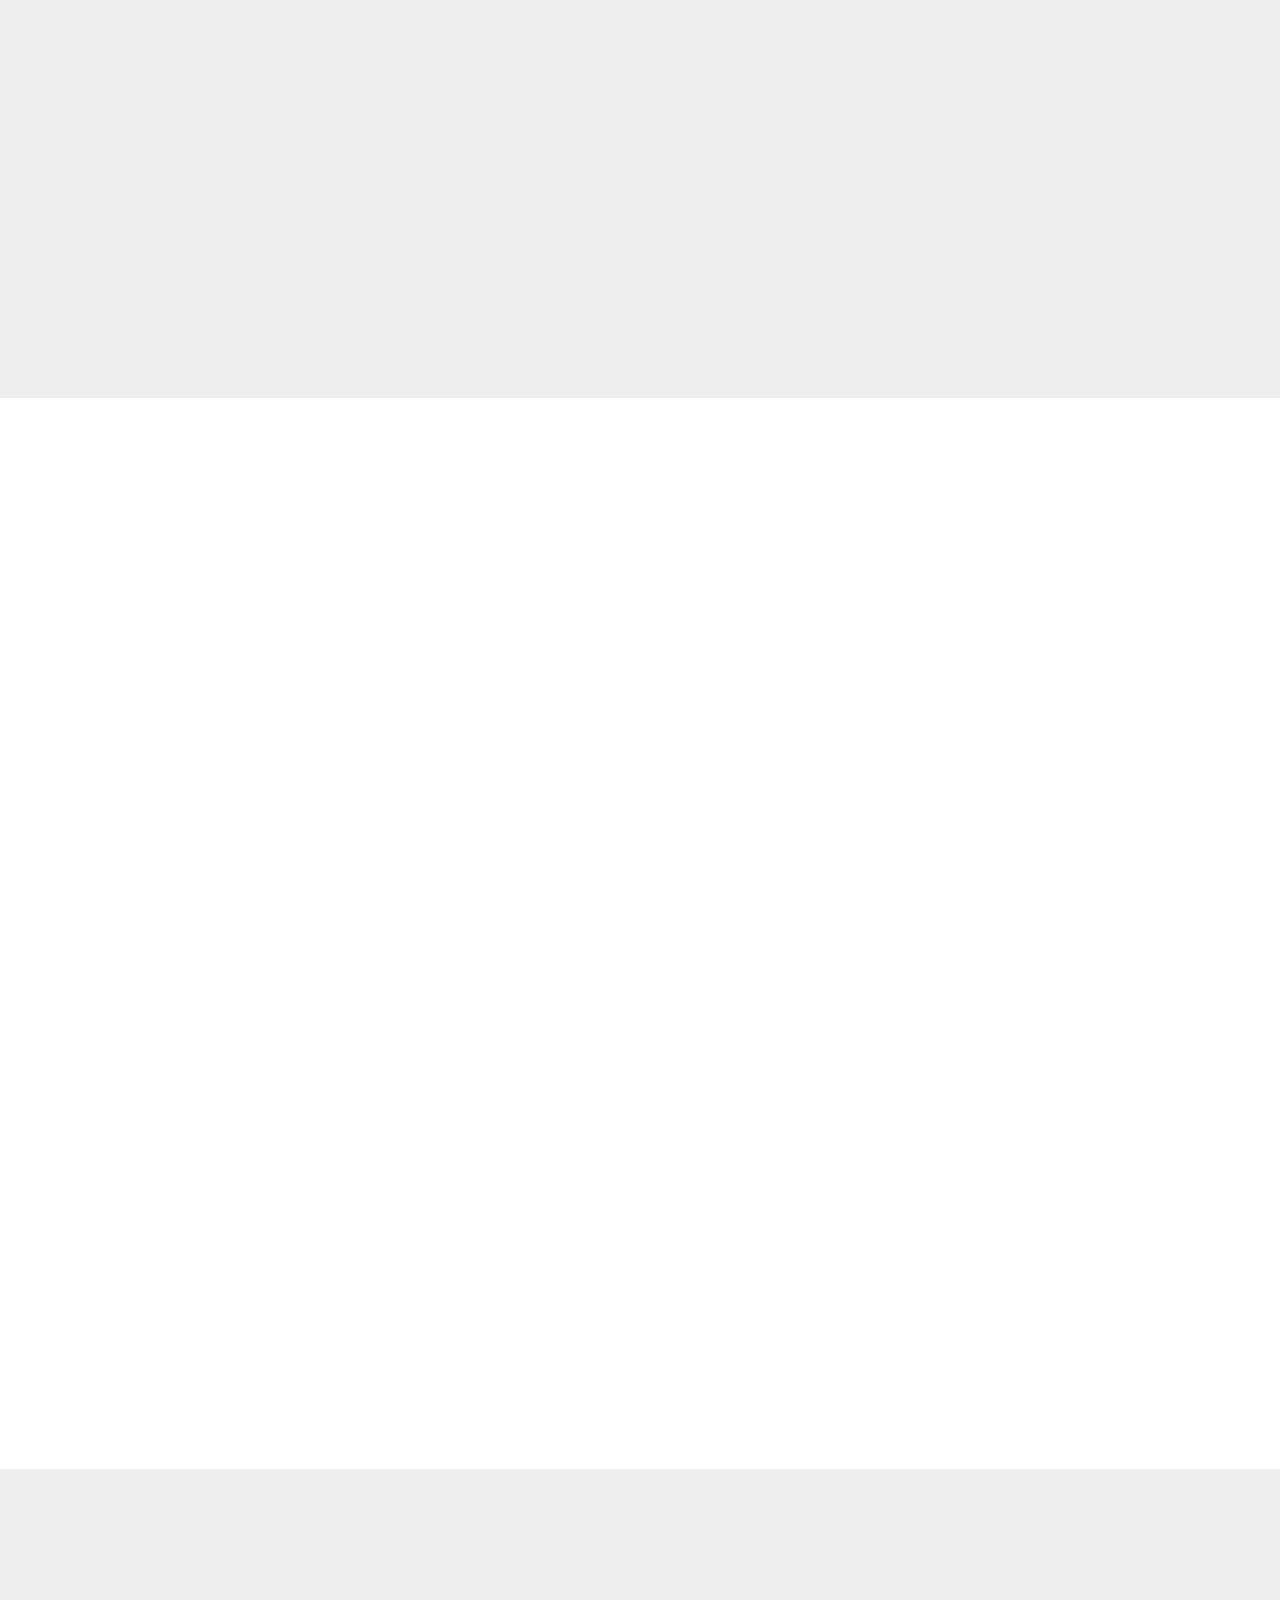
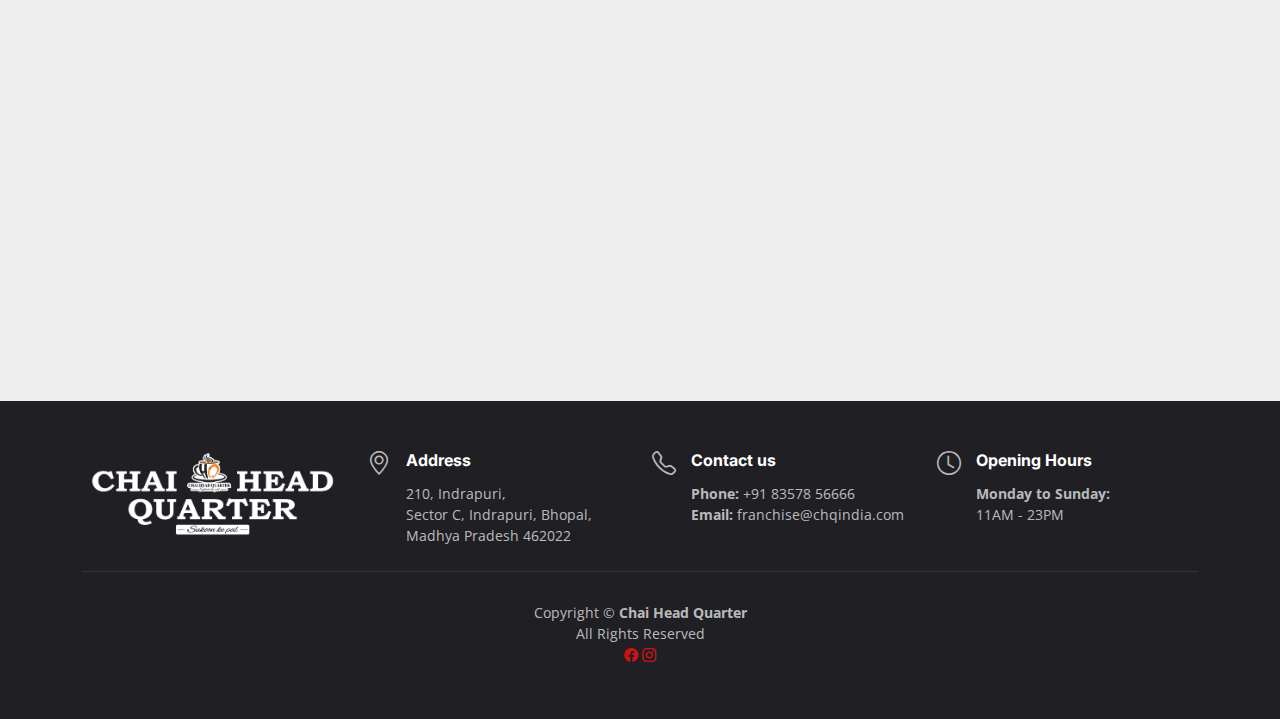
==== commit 741c6569: "initial commit" ====
--- a/index.html
+++ b/index.html
@@ -815,9 +815,9 @@
         Copyright &copy; <strong><span>Chai Head Quarter</span></strong><br/>All Rights Reserved
             <br/>
           <!-- <div class="social-links d-flex"> -->
-            <a href="#" class="twitter"><i class="bi bi-twitter"></i></a>
-            <a href="#" class="facebook"><i class="bi bi-facebook"></i></a>
-            <a href="#" class="instagram"><i class="bi bi-instagram"></i></a>
+            <!-- <a href="#" class="twitter"><i class="bi bi-twitter"></i></a> -->
+            <a href="https://www.facebook.com/chqbhopal/" class="facebook"><i class="bi bi-facebook"></i></a>
+            <a href="https://instagram.com/chqindia" class="instagram"><i class="bi bi-instagram"></i></a>
             <!-- <a href="#" class="linkedin"><i class="bi bi-linkedin"></i></a> -->
           <!-- </div> -->
       </div>
